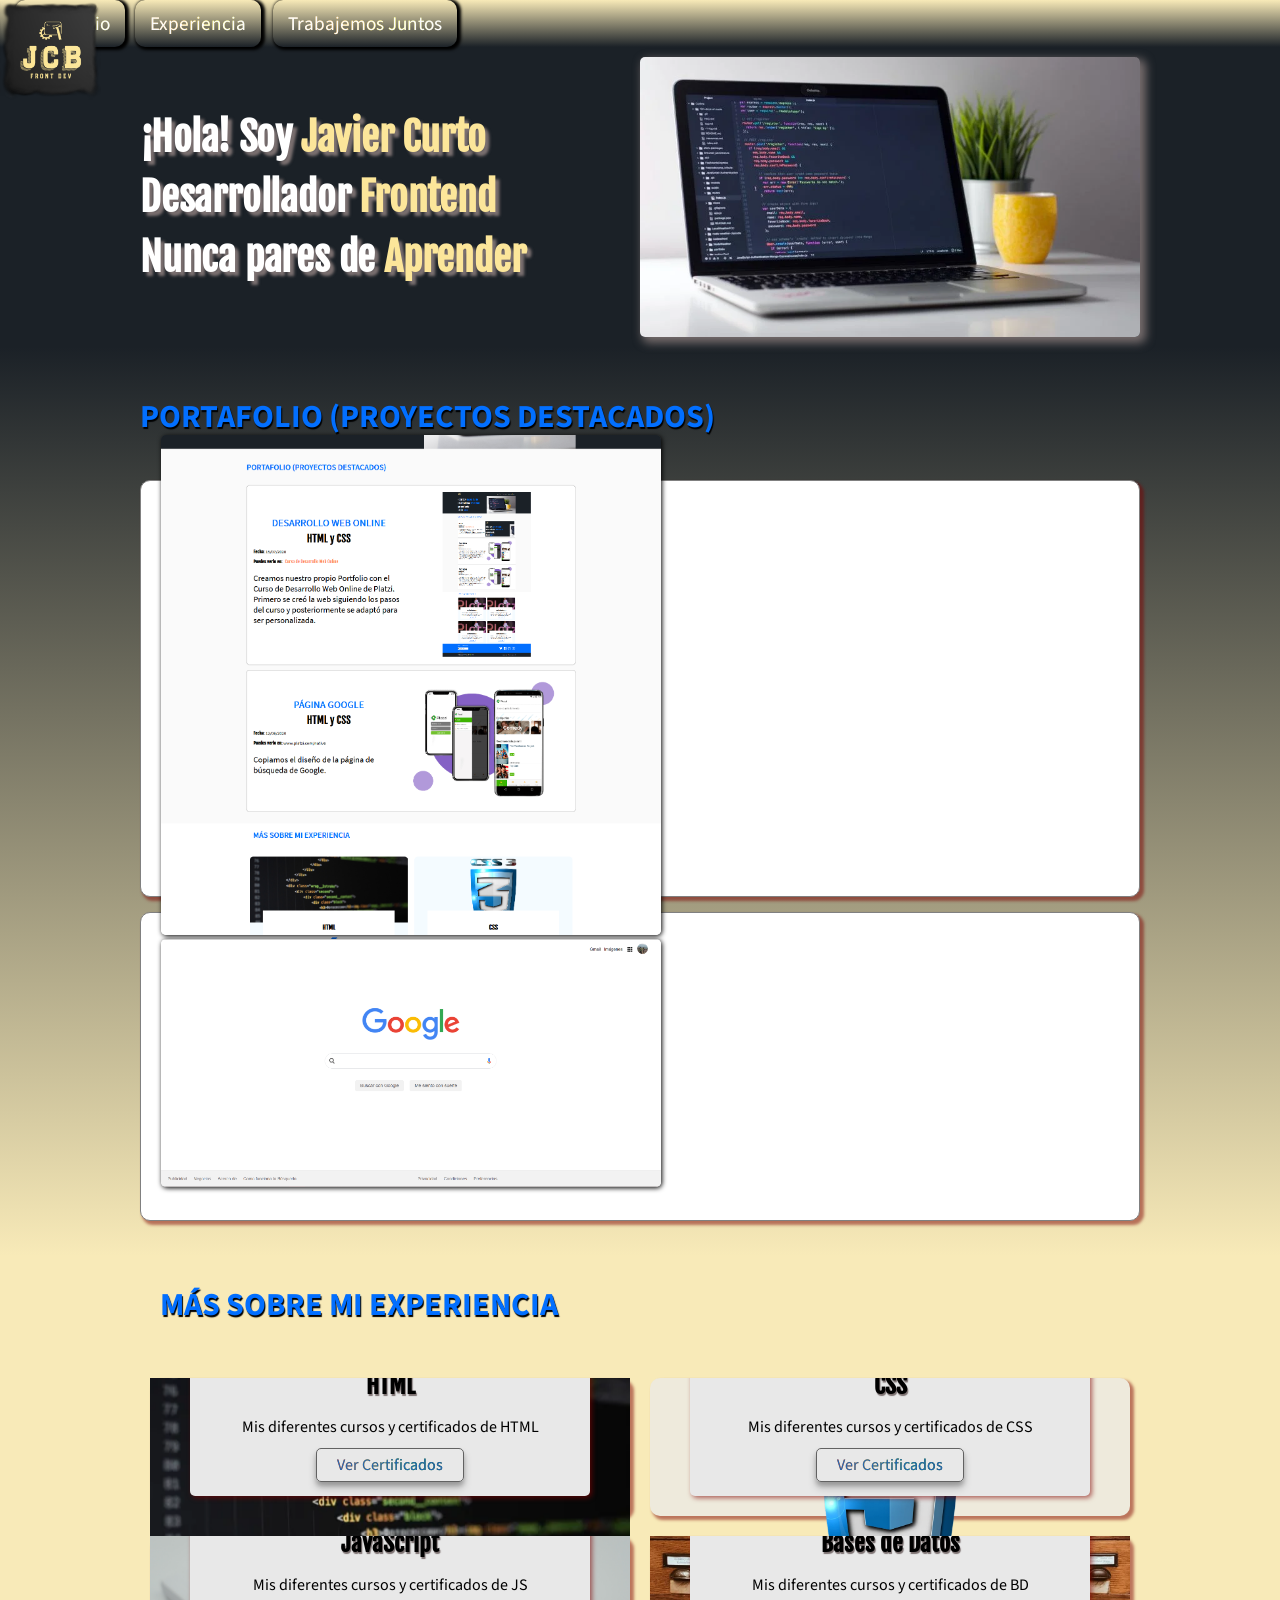
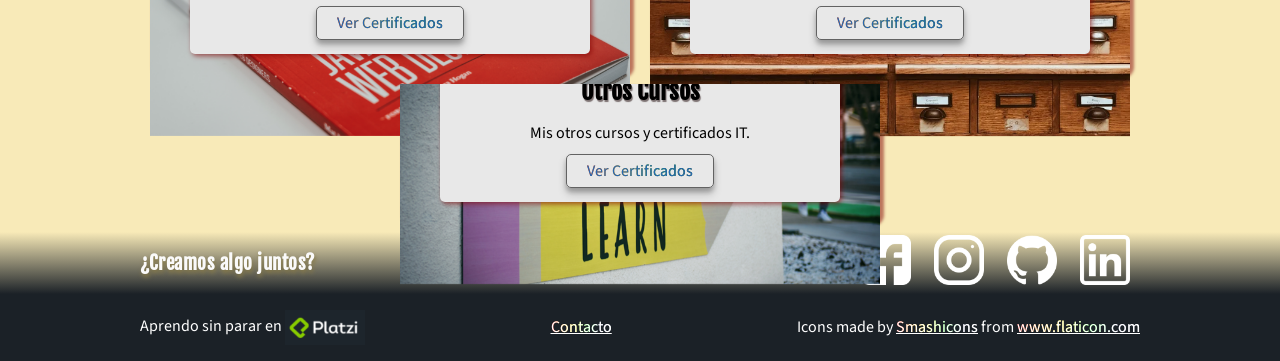
==== index.html @ 326185a0 "meta robots" ====
<!DOCTYPE html>
<html lang="es">
	<head>
		<meta charset="UTF-8" />
		<meta name="viewport" content="width=device-width, initial-scale=1.0" />
		<meta name="robots" content="index, follow" />
		<meta name="keywords" content="frontend, HTML, CSS" />
		<meta
			name="description"
			content="Javier Curto Brull FrontEnd Developer, aprendiendo a crear la web perfecta. Siempre formándome y continuamente mejorando."
		/>
		<link
			rel="shortcut icon"
			href="./images/JCB_Front_Dev.webp"
			type="image/x-icon"
		/>
		<link
			href="https://fonts.googleapis.com/css2?family=Fjalla+One&family=Source+Sans+Pro:wght@400;900&display=swap"
			rel="stylesheet"
		/>
		<link rel="stylesheet" href="./CSS/estilos.css" />
		<link
			rel="stylesheet"
			href="https://cdnjs.cloudflare.com/ajax/libs/animate.css/4.0.0/animate.min.css"
		/>
		<title>Página de Javier Curto</title>
	</head>
	<body>
		<header class="header">
			<figure class="logo">
				<img
					class="header-imgLogo"
					src="./images/JCB_Front_Dev.webp"
					alt="logo"
				/>
			</figure>
			<nav class="menu">
				<ol>
					<li>
						<a href="#portafolio" class="link">Portafolio</a>
					</li>
					<li>
						<a href="#experiencia" class="link">Experiencia</a>
					</li>
					<li>
						<a href="#contacto" class="link">Trabajemos Juntos</a>
					</li>
				</ol>
			</nav>
			<!-- <div class="container">				
			</div> -->
		</header>
		<section class="hero">
			<div class="container">
				<h1 class="animate__animated animate__bounceInLeft">
					¡Hola! Soy <strong>Javier Curto</strong> <br />Desarrollador
					<strong>Frontend</strong> <br />
					Nunca pares de <strong>Aprender</strong>
				</h1>
				<img
					class="hero-image animate__animated animate__zoomInLeft"
					src="./images/computer.webp"
					alt="Imagen de portada"
					width="500"
					height="280"
				/>
			</div>
		</section>
		<section id="portafolio" class="portfolio">
			<div class="container">
				<h2>Portafolio (Proyectos destacados)</h2>
				<article class="project">
					<div class="project-details">
						<h2 class="project-title">Desarrollo Web Online</h2>
						<h3 class="project-course">HTML y CSS</h3>
						<p class="project-date">
							<small><strong>Fecha:</strong> 15/07/2020</small>
						</p>
						<p class="project-url">
							<small
								><strong>Puedes verlo en:</strong>
								<a
									href="https://curtobrull.github.io/Curso-de-Desarrollo-Web-Online/"
									>Curso de Desarrollo Web Online</a
								>
							</small>
						</p>
						<p class="project-description">
							Creamos nuestro propio Portfolio con el Curso de Desarrollo Web
							Online de Platzi. <br />
							Primero se creó la web siguiendo los pasos del curso y
							posteriormente se adaptó para ser personalizada.
						</p>
					</div>
					<figure class="project-imageContainer">
						<img
							class="project-image"
							src="./images/portfolio_curto.webp"
							alt="portfolio Javier Curto"
							width="500"
							height="500"
						/>
					</figure>
				</article>
				<article class="project">
					<div class="project-details">
						<h2 class="project-title">Página Google</h2>
						<h3 class="project-course">HTML y CSS</h3>
						<p class="project-date">
							<small><strong>Fecha:</strong> 17/07/2020</small>
						</p>
						<p class="project-url">
							<small
								><strong>Puedes verlo en:</strong>
								<a href="https://curtobrull.github.io/pagina_google/"
									>Google clone</a
								></small
							>
						</p>
						<p class="project-description">
							Copiamos el diseño de la página de búsqueda de Google.
						</p>
					</div>
					<figure class="project-imageContainer">
						<img
							class="project-image"
							src="./images/google_clonepng.webp"
							alt="Clon de la página google"
							width="500"
						/>
					</figure>
				</article>
				<!-- <article class="project">
					<div class="project-details">
						<h3 class="project-title">Platzi Video</h3>
						<h6 class="project-course">React Native / React</h6>
						<p class="project-date">
							<small><strong>Fecha:</strong> 12/06/2020</small>
						</p>
						<p class="project-url">
							<small
								><strong>Puedes verlo en:</strong> www.platzi.com/native</small
							>
						</p>
						<p class="project-description">
							Platzi Video fue el resultado de 3 meses de trabajo para crear la
							mejor app para enseñar el funcionamiento de React y React Native.
							Desde crear un vista-detalle, hasta patrones avanzados de
							navegación, este proyecto ha sido el ejemplo de futuros creadores de
							aplicaciones multiplataforma.
						</p>
					</div>
					<figure class="project-imageContainer">
						<img
							class="project-image"
							src="./images/platzi-video-react-native.png"
							alt="Video react native"
							width="500"
						/>
					</figure>
				</article> -->
			</div>
		</section>
		<div class="container">
			<h2 id="experiencia" class="event-list-title">
				Más sobre mi experiencia
			</h2>
			<section id="eventos" class="event-list">
				<article class="event">
					<figure class="event-imageContainer">
						<img
							class="event-image"
							src="./images/html-img.webp"
							alt="Imagen HTML"
						/>
					</figure>
					<div class="event-detail">
						<h3 class="event-title">HTML</h3>
						<p class="event-description">
							Mis diferentes cursos y certificados de HTML
						</p>
						<a class="event-url" href="./cert_html.html">Ver Certificados</a>
					</div>
				</article>
				<article class="event">
					<figure class="event-imageContainer">
						<img
							class="event-image css"
							src="./images/css3-1841590_640.webp"
							alt="Imagen CSS"
						/>
					</figure>
					<div class="event-detail">
						<h3 class="event-title">CSS</h3>
						<p class="event-description">
							Mis diferentes cursos y certificados de CSS
						</p>
						<a class="event-url" href="./cert_css.html">Ver Certificados</a>
					</div>
				</article>
				<article class="event">
					<figure class="event-imageContainer">
						<img
							class="event-image"
							src="./images/js-unsplash.webp"
							alt="🇨🇭 Claudio Schwarz | @purzlbaum"
						/>
					</figure>
					<div class="event-detail">
						<h3 class="event-title">JavaScript</h3>
						<p class="event-description">
							Mis diferentes cursos y certificados de JS
						</p>
						<a class="event-url" href="./cert_js.html">Ver Certificados</a>
					</div>
				</article>
				<article class="event">
					<figure class="event-imageContainer">
						<img
							class="event-image"
							src="./images/DB-unsplash.webp"
							alt="Photo by Jan Antonin Kolar on Unsplash"
						/>
					</figure>
					<div class="event-detail">
						<h3 class="event-title">Bases de Datos</h3>
						<p class="event-description">
							Mis diferentes cursos y certificados de BD
						</p>
						<a class="event-url" href="./cert_DB.html">Ver Certificados</a>
					</div>
				</article>
				<article class="event event-alone">
					<figure class="event-imageContainer">
						<img
							class="event-image"
							src="./images/learn-unsplash.webp"
							alt="Photo by Tim Mossholder on Unsplash"
						/>
					</figure>
					<div class="event-detail">
						<h3 class="event-title">Otros Cursos</h3>
						<p class="event-description">
							Mis otros cursos y certificados IT.
						</p>
						<a class="event-url" href="./cert_others.html">Ver Certificados</a>
					</div>
				</article>
			</section>
		</div>
		<section id="contacto" class="contact">
			<div class="container">
				<h3>¿Creamos algo juntos?</h3>
				<!-- <form action="/suscription/" class="form-email">
					<label for="email">Déjame tu email</label>
					<input
						id="email"
						type="text"
						name=""
						placeholder="Déjame tu email"
						value=""
					/>
					<button type="submit">Enviar</button> 
				</form> -->
				<div class="social">
					<a
						href="https://twitter.com/J_Curto_Brull"
						class="social-link twitter"
						target="_blank"
					></a>
					<a
						href="https://facebook.com/nivencillo"
						class="social-link facebook"
						target="_blank"
					></a>
					<a
						href="https://instagram.com/j.curtobrull/"
						class="social-link instagram"
						target="_blank"
					></a>
					<a
						href="https://github.com/CurtoBrull"
						class="social-link github"
						target="_blank"
					></a>
					<a
						href="https://www.linkedin.com/in/javier-curto-brull"
						class="social-link linkedin"
						target="_blank"
					></a>
				</div>
			</div>
		</section>
		<footer class="footer">
			<div class="container">
				<div>
					<p>
						Aprendo sin parar en
						<img
							class="footer-imgPlatzi"
							src="./images/platzi.webp"
							alt="Platzi"
						/>
					</p>
				</div>
				<div>
					<p>
						<a href="mailto:curto.brull.javier@gmail.com">Contacto</a>
					</p>
				</div>
				<div>
					Icons made by
					<a
						href="https://www.flaticon.com/authors/smashicons"
						title="Smashicons"
						>Smashicons</a
					>
					from
					<a href="https://www.flaticon.com/" title="Flaticon"
						>www.flaticon.com</a
					>
				</div>
			</div>
		</footer>
	</body>
</html>
---- CSS/estilos.css ----
:root {
    --font-fjalla: 'Fjalla One', sans-serif;
    --font-sansPro: 'Source Sans Pro', sans-serif;
    --gris-oscuro: #1d252c;
    --gris-claro: #626262;
    --bcg-gris: #1b2127;
    --celeste: #026fff;
    --blanco-suave: #f4fbff;
    --gris-blanco: #fafafa;
    --dorado: #fce69a;
    --dorado-suave: #f8eab8;
}

body {
    font-family: var(--font-sansPro), sans-serif;
    margin: 0;
    background-color: var(--dorado-suave);
}

ol,
ul {
    margin: 0;
    padding: 0;
    list-style: none;
}
.logo {
    position: fixed;
}
figure {
    margin: 0;
    position: fixed;
}

h1,
h3,
h4,
h5,
h6 {
    font-family: var(--font-fjalla), sans-serif;
}

h1 {
    font-size: 40px;
    line-height: 1.5em;
    letter-spacing: -.2px;
    color: #FFF;
    margin: 0;
    text-shadow: 4px 4px 3px rgb(124, 113, 113);
}

h1 strong {
    color: var(--dorado);
}

h2 {
    color: var(--celeste);
    text-transform: uppercase;
    font-family: var(--font-sansPro);
    font-weight: bold;
    font-size: 2em;
    margin-bottom: 40px;
    text-shadow: 1px 2px 1px #000;
}

.header {
    background: #1B2127;
    background: -webkit-linear-gradient(to top, #1B2127 0%, #F8EAB8 100%);
    background: -moz-linear-gradient(to top, #1B2127 0%, #F8EAB8 100%);
    background: linear-gradient(to top, #1B2127 0%, #F8EAB8 100%);  
    display: grid;
    grid-template-columns: 5% auto;
    justify-content: space-between;
}

.menu {
    height: inherit;
    display: grid;
}

.header ol {
    display: grid;
    grid-template-columns: 120px 120px 250px;
    height: inherit;
}

.header li {
    margin: auto;
}

.header a {
    color: var(--gris-blanco);
    font-size: 1.2em;
    text-decoration: none;
    margin: auto .8em;
    display: flex;
    align-items: center;
    /* text-shadow: 1px 1px 0px #FFFFFF; */
    border-radius: 10px;
    /* border: 1px solid var(--gris-claro); */
    padding: .5em 15px;
    background: linear-gradient(90deg, white, orange, yellow, rgb(168, 168, 211));
    background-clip: text;
    -webkit-background-clip: text;
    box-shadow: 2px 1px 3px 2px black;
}
.header a:hover {
    color: transparent;
    border: none;
    box-shadow: none;
    transition: 500ms ease;
}

.header-imgLogo {
    height: 100px;
}

.hero {
    height: 300px;
    /* background-image: url("../images/hero.jpg"); */
    background-color: var(--bcg-gris);
    /* background-size: 500px 300px;
    background-repeat: no-repeat;
    background-position-x: right; */
    display: flex;
    align-items: center;
    justify-content: space-between;
}

.hero-image {
    object-fit: cover;
    border-radius: 5px;
    /* margin-bottom: 10px; */
    box-shadow: 4px 4px 10px 2px #776D6D;
}

.portfolio {
    background-color: var(--dorado-suave);
    background: #1B2127;
    background: -webkit-linear-gradient(to bottom, #1B2127 0%, #F8EAB8 100%);
    background: -moz-linear-gradient(to bottom, #1B2127 0%, #F8EAB8 100%);
    background: linear-gradient(to bottom, #1B2127 0%, #F8EAB8 100%);
    padding: 20px;
}

.project {
    border: 1px solid gray;
    border-radius: 10px;
    box-shadow: 3px 3px 3px 1px rgba(128, 0, 0, 0.5);
    margin-bottom: 15px;
    padding: 20px;
    background-color: #FFF;
    display: flex;
    align-items: center;
    justify-content: space-between;
}

.project strong {
    font-family: var(--font-fjalla), sans-serif
}

.project-title {
    font-size: 1.8em;
    margin-top: 0;
    margin-bottom: 10px;
    text-align: center;  
}

.project-url a {
    text-decoration: none;
    font-family: var(--font-fjalla);
    color: coral;
    padding-left: 5px;
    background: linear-gradient(90deg, red, orange, rgb(151, 151, 17), green, blue, purple);
    background-clip: text;
    -webkit-background-clip: text;
}
.project-url a:hover {
    color: transparent;
    transition: 500ms ease;
}
.project-course,
.project-date,
.project-url {
    margin: 10px 0;
    
}

.project-course {
    font-size: 1.5em;
    text-align: center;
}

.project-description {
    font-size: 25px;
}

.project-details {
    width: 500px;
}

.project-imageContainer {
    width: 500px;
}

.project-image {
    border-radius: 5px;
    box-shadow: 1px 1px 5px black;
    object-fit: cover;
}

.event-title {
    font-size: 1.5em;
    text-shadow: 1px 2px 1px rgb(124, 113, 113);
    margin: .5em;
}

.event-list {
    display: flex;
    flex-wrap: wrap;
}

/* Elementos solos al final */
.event.event-alone {
    margin: 0 auto;
}

.event-list-title {
    margin-left: 20px;
}

.event {
    margin: 10px;
    width: 480px;
    flex-shrink: 0;
    border-radius: 10px;
    overflow: hidden;
    background-color: #eeeadc;
    box-shadow: 3px 3px 3px 1px rgba(128, 0, 0, 0.5);
}

.event img {
    width: 480px;
    height: 200px;
    /* Evita que la imagen se distorsione */
    object-fit: cover;
}

.event-image.css {
    object-fit: contain;
}

.event-detail {
    margin: 20px 40px;
    margin-top: -40px;
    padding: 20px;
    background-color: rgb(232, 232, 232);
    box-shadow: 2px 2px 5px 0px rgba(128, 0, 0, 0.6);
    position: relative;
    text-align: center;
    border-radius: 5px;
}

.event-description {
    text-align: center;
}

.event-url {
    background: linear-gradient(90deg, red, orange, green, black);
    background-clip: text;
    -webkit-background-clip: text;
    border: 1px solid var(--gris-claro);
    padding: 5px 20px;
    text-decoration: none;
    color: #2668b4;
    border-radius: 5px;
    box-shadow: 0 4px 4px 0 rgba(0,0,0,0.2), 0 6px 9px 0 rgba(0,0,0,0.19);
}
.event-url:hover {
    color: transparent;
    transition: 500ms ease;
}
.footer {
    background-color: var(--bcg-gris);
    color: #FFF;
    display: flex;
    align-items: center;
    justify-content: space-between;
    text-align: center;
}

.footer a {
    color: #FFF;
    background: linear-gradient(90deg, red, orange, yellow, rgb(13, 223, 13), rgb(170, 170, 204), rgb(248, 248, 248));
    background-clip: text;
    -webkit-background-clip: text;
}
.footer a:hover {
    color: transparent;
    transition: 500ms ease;
}

.footer-imgPlatzi {
    width: 5em;
    vertical-align: middle;
}

.contact {
    background: #F8EAB8;
    background: -webkit-linear-gradient(to bottom, #F8EAB8 0%, #1B2127 100%);
    background: -moz-linear-gradient(to bottom, #F8EAB8 0%, #1B2127 100%);
    background: linear-gradient(to bottom, #F8EAB8 0%, #1B2127 100%);
    color: var(--gris-blanco);
    margin-top: 10px;
    height: auto;
    display: flex;
    align-items: center;
    justify-content: space-between;
}

.social-link {
    display: inline-block;
    width: 50px;
    height: 50px;
    margin: 0 10px;
    background-size: 50px 50px;
}

.social-link.twitter {
    background-image: url('../images/twitter.webp');
}

.social-link.facebook {
    background-image: url('../images/facebook.webp');
}

.social-link.github {
    background-image: url('../images/github.webp');
}

.social-link.instagram {
    background-image: url('../images/instagram.webp');
}

.social-link.linkedin {
    background-image: url('../images/linkedin.webp');
}

/* .form-email input{
    border-color: var(--gris-oscuro);
    border-style: solid;
    border-radius: 5px;
    padding: 10px 20px 12px 25px;
    background-image: url('../images/envelope.svg');
    background-size: 15px 15px;
    background-repeat: no-repeat;
    background-position-y: center;
    background-position-x: 5px;
}

.form-email button {
    display: block;
    background: transparent;
    color: var(--celeste);
    padding: 10px 0;
    border-radius: 5px;
    margin-top: 5px;
    width: 100px;
    margin-bottom: 10px; 
    font-weight: bold;   
    letter-spacing: .7px;
    border: 1px solid rgba(0, 0, 0, 0.685);
    box-shadow: 0 8px 16px 0 rgba(0,0,0,0.2), 0 6px 20px 0 rgba(0,0,0,0.19);
} */

.contact h3 {
    font-family: var(--font-fjalla);
    text-shadow: 1px 3px 4px #867947;
    letter-spacing: .5px;
    text-align: center;
}

.container {
    max-width: 1000px;
    width: 100%;
    margin: 0 auto;
    display: inherit;
    justify-content: inherit;
    align-items: inherit;
    height: inherit;
    flex-wrap: inherit;
}

/* Páginas de certificados */

.header.cert-header {
    display: grid;
    grid-template-columns: repeat(2, 50%);
    grid-template-areas: "logo menu";
}
.header.cert-header a {
    width: 100%;
}
.cert-header {
    background-color: var(--bcg-gris);
    height: auto;
    justify-content: center;
}
.cert-menu {
    display: grid;
    grid-area: menu;
    justify-items: center;
}
.cert-header-imgLogo {
    grid-area: logo;
    height: 10em;
}

.cert-container {
    /* padding-top: 50px;
    padding-bottom: 25px; */
    padding-bottom: 1em;
    background-color: var(--bcg-gris);
    display: grid;
    grid-template-columns: repeat(2, 50%);
    gap: 10px;
    justify-items: center;
    align-items: center;
}
img.cert-image.cert-alone:last-child {
    width: 40%;
    grid-column: span 2;
}

.cert-image {
    width: 80%;
}


.cert-contact {
    background: #F8EAB8;
    background: -webkit-linear-gradient(to top, #F8EAB8 0%, #1B2127 100%);
    background: -moz-linear-gradient(to top, #F8EAB8 0%, #1B2127 100%);
    background: linear-gradient(to top, #F8EAB8 0%, #1B2127 100%);
    color: var(--gris-blanco);
    padding: .5em;
    display: grid;
    align-items: center;
    justify-content: center;
    text-align: center;
}
form.form-email h3{
    padding: 0;
    margin: .5em;
}

@media screen and (max-width: 1024px) {

    h1 {
        font-size: 2em;
        padding-left: .5em;
    }

    h2 {
        text-align: center;
        margin-left: 0;
    }

    .hero-image{
        margin: 10px 10px;
        box-shadow: none;
        object-fit: cover;
    }

    .event-list-title {
        text-align: center;
        margin-left: 0;
    }
    
    .logo {
        text-align: center;
    }

    .project {
        width: 85%;
        margin: 10px auto;
    }

    .project-description {
        font-size: 20px;
    }
    .project-imageContainer {
        width: 50%;        
    }
    .project-image {
        display: flex;
        margin: 0 auto;
        box-shadow: none;
        width: 30vw;
    }
    .project-details {
        width: 50%;
    }
    .event-list {
        display: block;
    }
    .event {
        margin: 10px auto;
    }
    .contact {
        display: block;
        height: auto;
        padding: 1em 0;
    }
    /* .form-email {
        width: 49%;
    }
    .form-email h3 {
        text-align: center;
    }
    .form-email button {
        margin: 5px auto;
    }
    .form-email #email {
        display: block;
        margin: 0 auto;
    } */
    .social {
        text-align: center;
        margin: 0 auto;
    }
}
@media screen and (max-width: 767px) {
    h1 {
        padding: .5em;
    }   
    img.cert-image:last-child {
        width: 95%;
    }
    .header a {
        font-size: 1em;
    }
    .header ol {
        grid-template-columns: 100px 100px 205px;
    }
    .cert-header {
        height: auto;
    }

    .cert-container {
        display: block;
        padding: 0;
        text-align: center;
    }
    .cert-image{
        width: 95%;
    }
    
}
@media screen and (max-width: 480px) {

    h1 {
        text-align: center;
        /* background-image: url(../images/computer.jpg); */
        background-position: center;
        background-size: cover;
        text-shadow: 1px 2px 1px #000;
        z-index: 2;
    }
    .header.cert-header {
        display: grid;
        grid-template-columns: 100%;
        grid-template-areas: "logo"
                            "menu";
        justify-content: center;
    }
    .header {
        display: block;
        height: auto;
        text-align: center;
    }
    /* .cert-header {
        display: block;
        height: auto;
        text-align: center;
    } */
    .header a,
    .header ol {
        display: block;
        padding: 1em;
        border: none;
        box-shadow: none;
    }
    .menu {
        margin: 0;
        height: auto;
        text-align: center;
    }

    .hero {
        /* flex-wrap: wrap; */
        position: relative;        
    }
    .hero-image {
        /* display: none; */
        width: 100%;
        margin: 0;
        position: absolute;
        z-index: 1;
        top: 0;
        bottom: 0;
        left: 0;
        right: 0;
    }
    .project {
        display: block;
    }
    .project-details,
    .project-imageContainer {
        width: 100%;
    }
    .project-image {
        width: 90%;
    }
    .event {        
        width: 96%;
    }

    .event-image.css {
        width: 100%;
    }
    img.cert-image.cert-alone:last-child {
        width: 95%;
    }
    /* .contact {
        display: block;
        height: auto;
        padding: 1em 0;
    } */
    .cert-contact {
        display: block;
        height: auto;
    }
    .cert-contact h3 {
        margin: 0 auto;
        padding: 1em;
    }
    /* .form-email {
        width: 100%;
        margin-bottom: 10px;
    } */
    .social {
        width: auto;
        text-align: center;
    }
    .social.cert-social {
        padding: 0;
    }
    .footer {
        font-size: 0.8em;
    }
}
@media screen and (max-width: 320px) {
    /* .header {
        display: block;
        height: auto;
    } */
    .header a {
        display: block;
    }
    .header ol {
        display: initial;
    }
    .cert-header {
        display: block;
        height: auto;
    }
    .header-imgLogo {
        margin: 0 auto;
    }
    .menu ol li {
        padding: 1em;
    }
    .logo {
        text-align: center;
    }
    .cert-contact {
        display: grid;
        grid-template-columns: repeat(3, 30%);
    }
    .footer {
        font-size: 0.6em;
    }
}
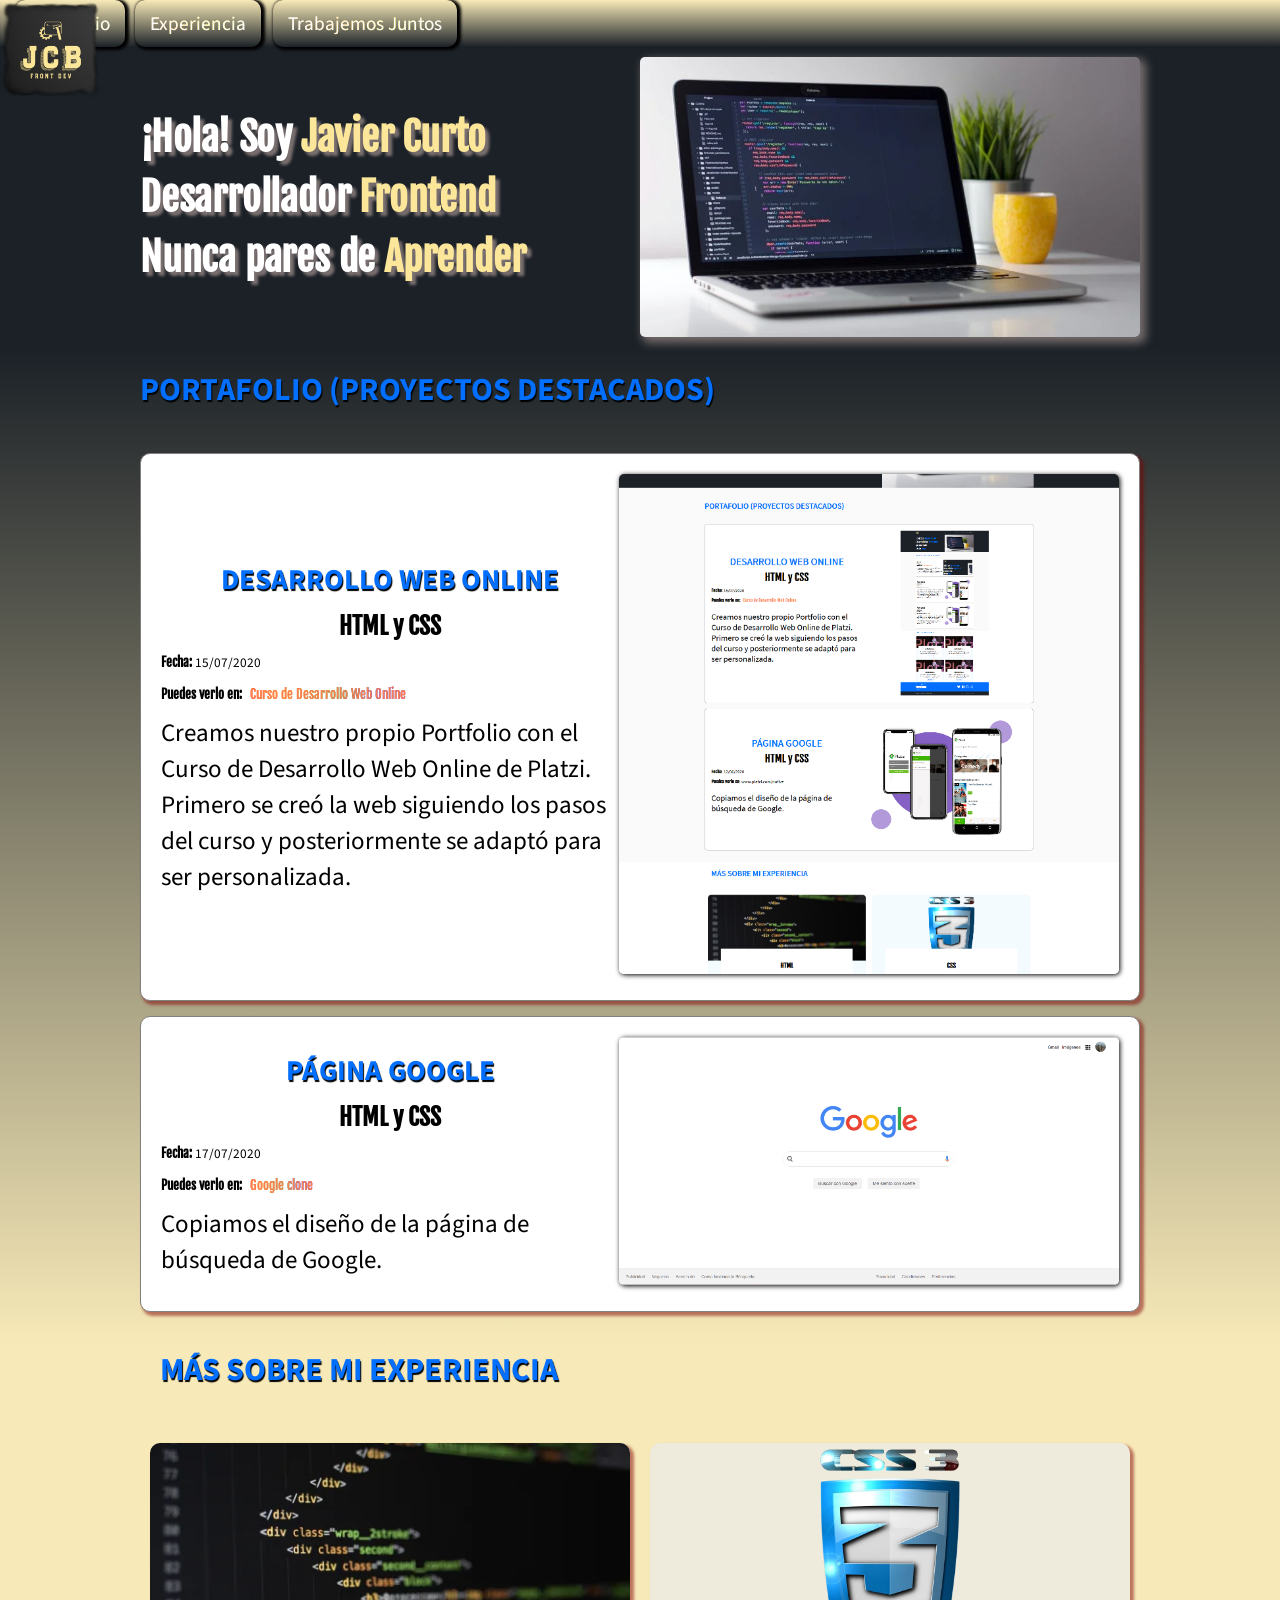
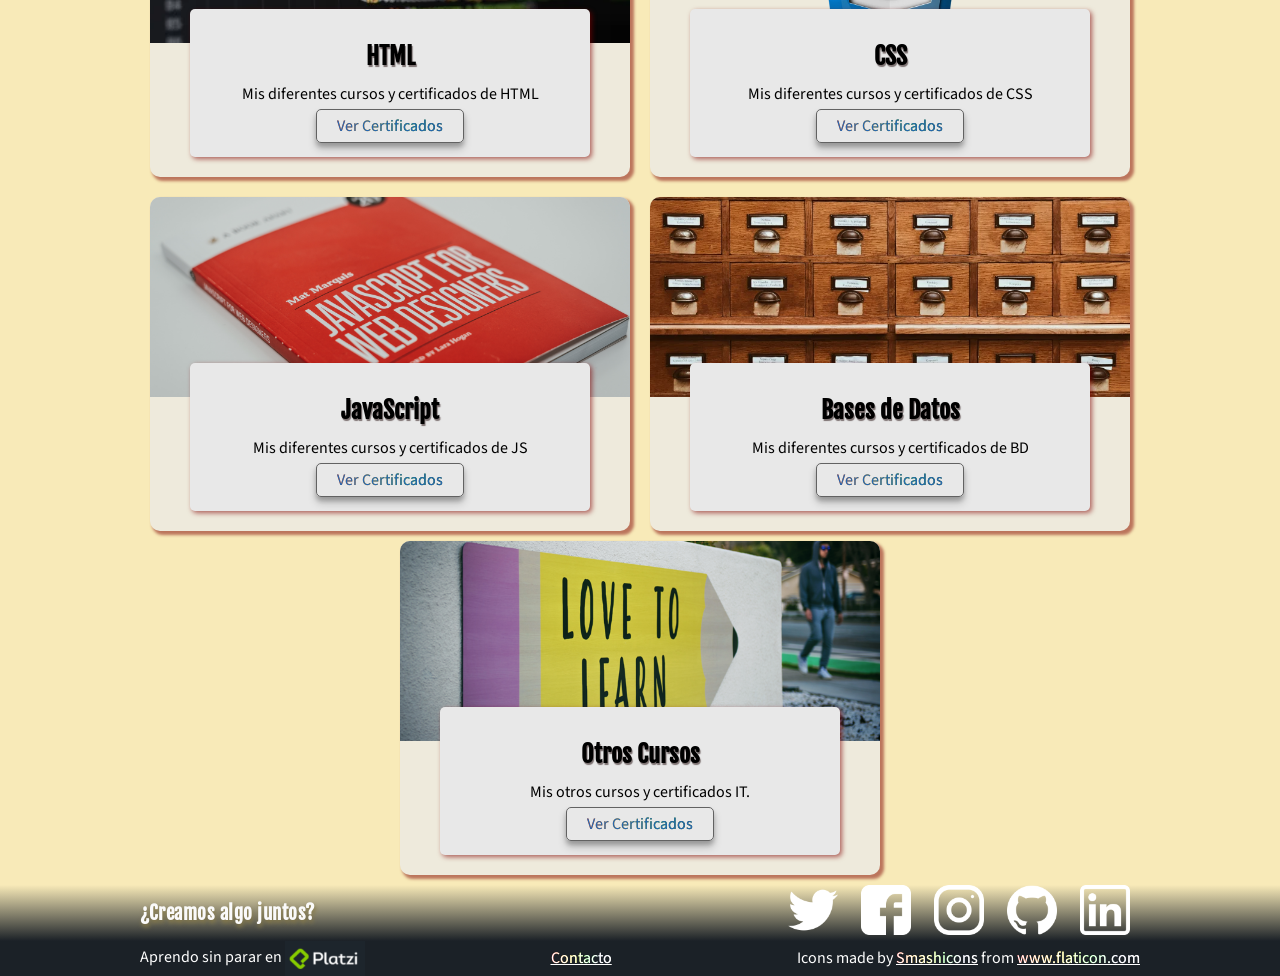
==== commit a9749b2b: "Añadido Certificado HTML y CSS" ====
--- a/index.html
+++ b/index.html
@@ -47,7 +47,7 @@
 					</li>
 				</ol>
 			</nav>
-			<!-- <div class="container">				
+			<!-- <div class="container">
 			</div> -->
 		</header>
 		<section class="hero">
@@ -130,35 +130,6 @@
 						/>
 					</figure>
 				</article>
-				<!-- <article class="project">
-					<div class="project-details">
-						<h3 class="project-title">Platzi Video</h3>
-						<h6 class="project-course">React Native / React</h6>
-						<p class="project-date">
-							<small><strong>Fecha:</strong> 12/06/2020</small>
-						</p>
-						<p class="project-url">
-							<small
-								><strong>Puedes verlo en:</strong> www.platzi.com/native</small
-							>
-						</p>
-						<p class="project-description">
-							Platzi Video fue el resultado de 3 meses de trabajo para crear la
-							mejor app para enseñar el funcionamiento de React y React Native.
-							Desde crear un vista-detalle, hasta patrones avanzados de
-							navegación, este proyecto ha sido el ejemplo de futuros creadores de
-							aplicaciones multiplataforma.
-						</p>
-					</div>
-					<figure class="project-imageContainer">
-						<img
-							class="project-image"
-							src="./images/platzi-video-react-native.png"
-							alt="Video react native"
-							width="500"
-						/>
-					</figure>
-				</article> -->
 			</div>
 		</section>
 		<div class="container">
@@ -291,6 +262,7 @@
 				</div>
 			</div>
 		</section>
+		<!--FOOTER-->
 		<footer class="footer">
 			<div class="container">
 				<div>
--- a/CSS/estilos.css
+++ b/CSS/estilos.css
@@ -11,6 +11,12 @@
     --dorado-suave: #f8eab8;
 }
 
+* {
+    box-sizing: border-box;
+    margin: 0;
+    padding: 0;
+}
+
 body {
     font-family: var(--font-sansPro), sans-serif;
     margin: 0;
@@ -25,10 +31,10 @@
 }
 .logo {
     position: fixed;
+    z-index: 100;
 }
 figure {
     margin: 0;
-    position: fixed;
 }
 
 h1,
@@ -262,6 +268,7 @@
 
 .event-description {
     text-align: center;
+    padding-bottom: 10px;
 }
 
 .event-url {
@@ -564,7 +571,7 @@
         background-position: center;
         background-size: cover;
         text-shadow: 1px 2px 1px #000;
-        z-index: 2;
+        z-index: 3;
     }
     .header.cert-header {
         display: grid;
@@ -605,7 +612,7 @@
         width: 100%;
         margin: 0;
         position: absolute;
-        z-index: 1;
+        z-index: 2;
         top: 0;
         bottom: 0;
         left: 0;
@@ -676,12 +683,15 @@
     }
     .header-imgLogo {
         margin: 0 auto;
+        height: 80px;
     }
     .menu ol li {
         padding: 1em;
     }
     .logo {
         text-align: center;
+        z-index: 100;
+
     }
     .cert-contact {
         display: grid;
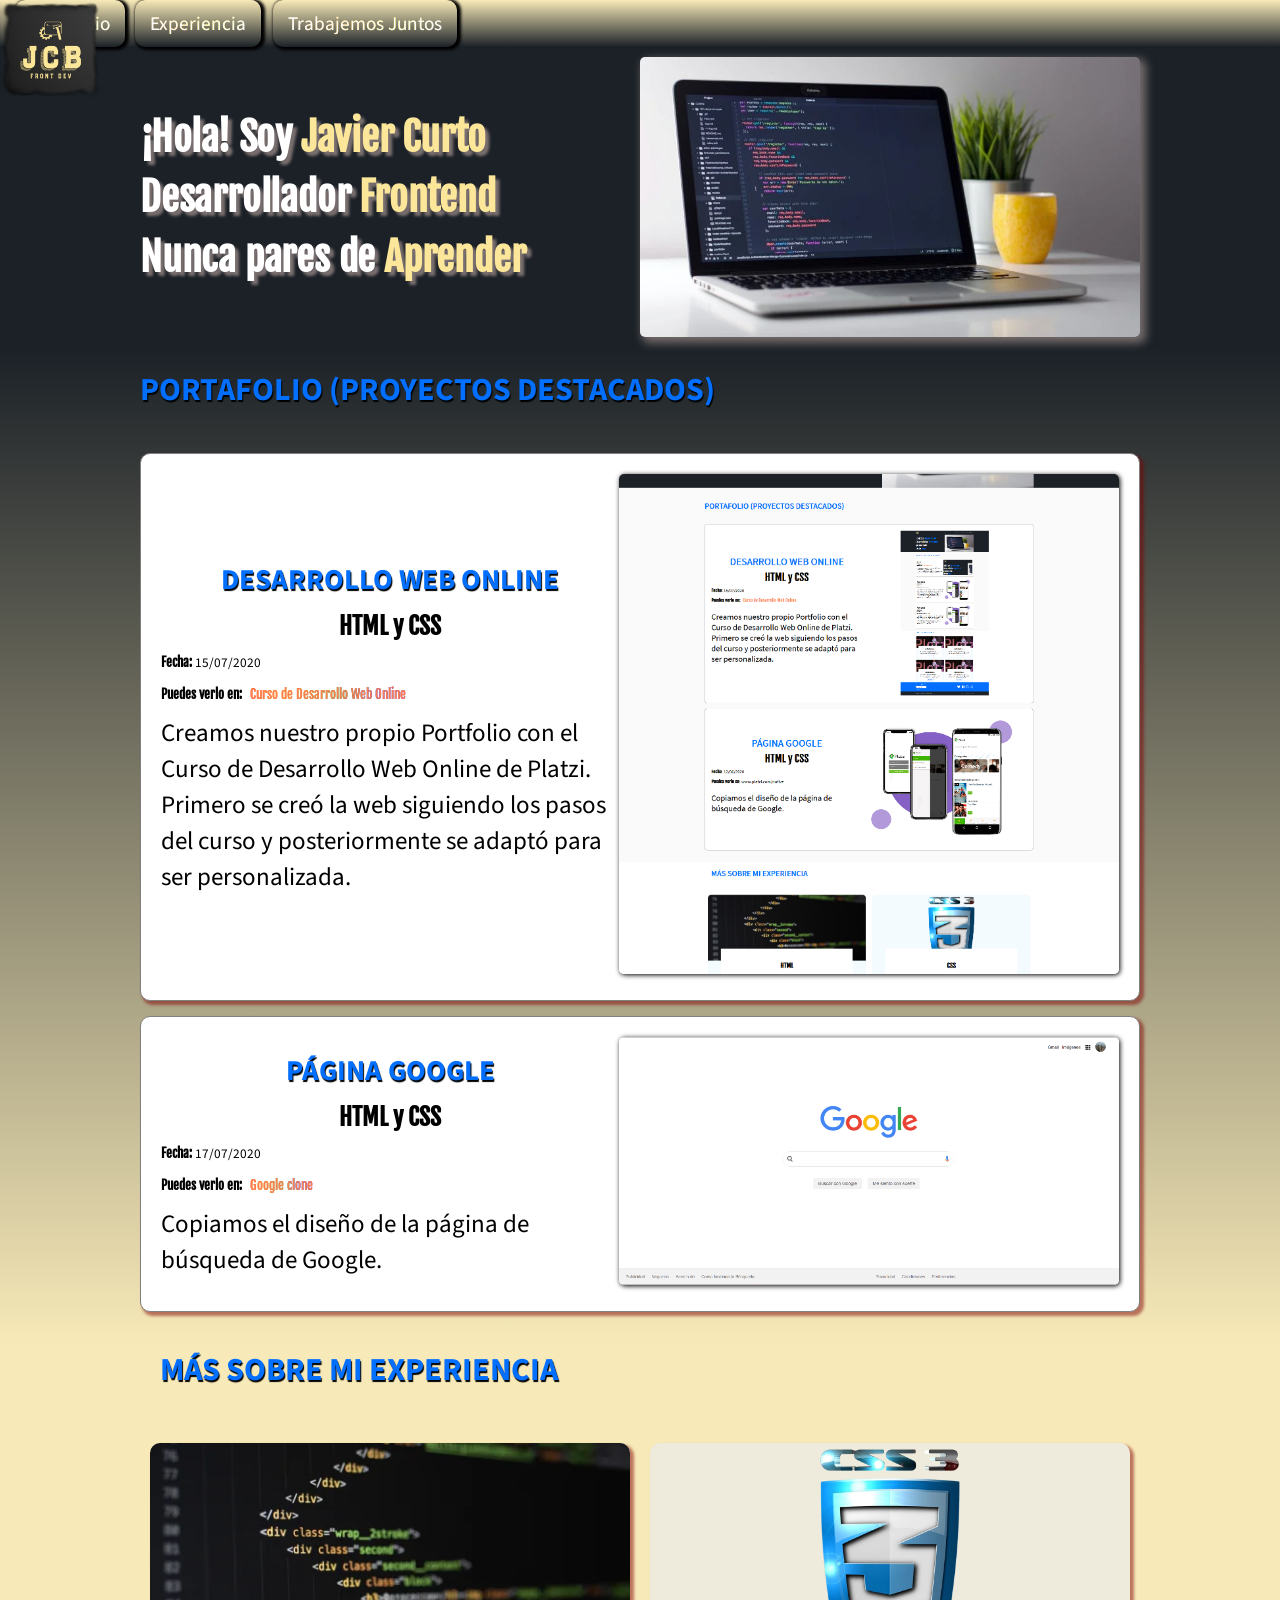
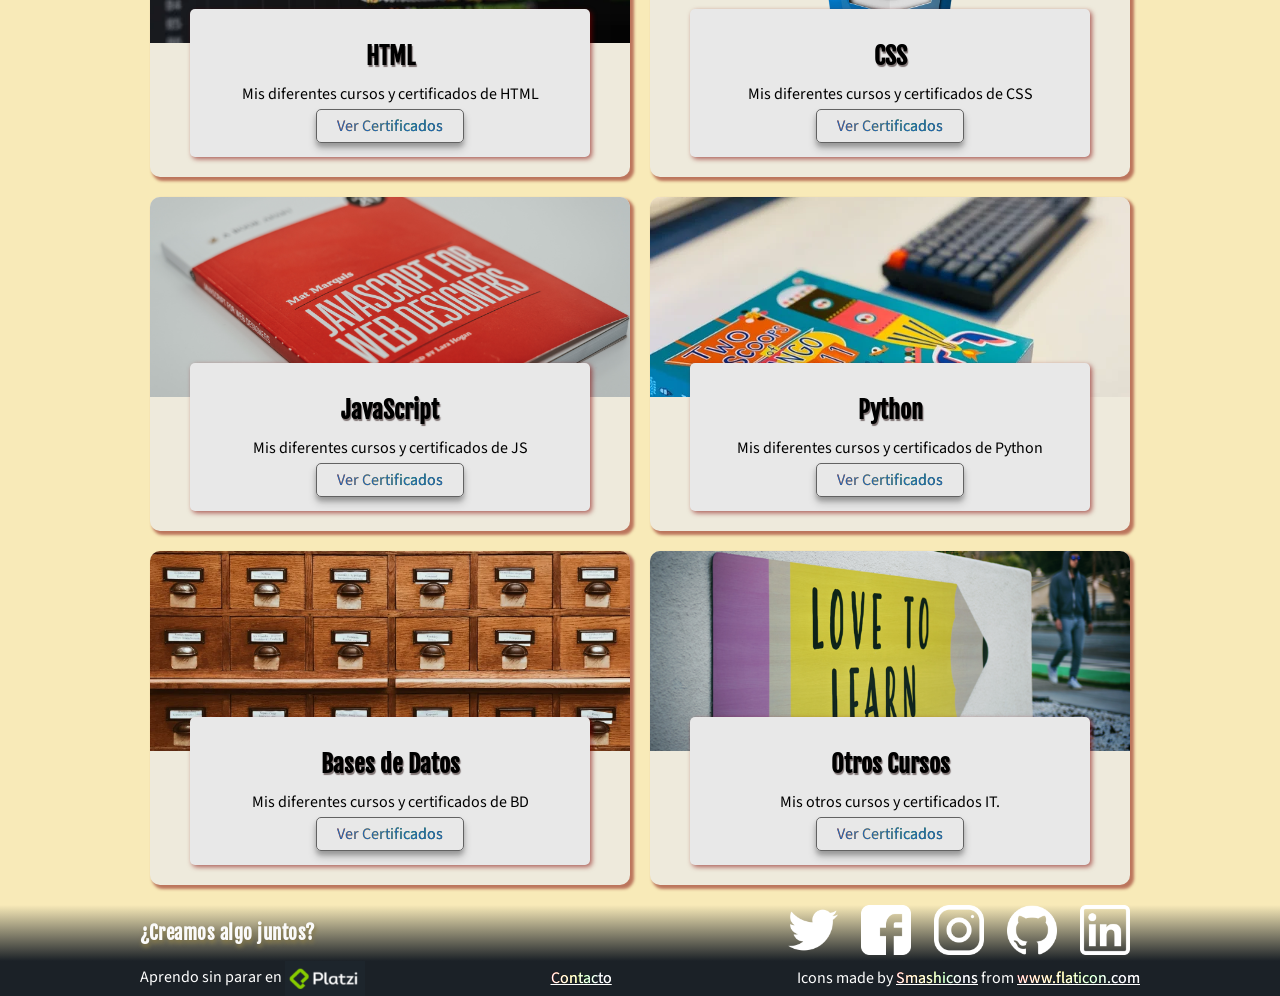
==== commit a577bfc2: "Página certificados Python" ====
--- a/index.html
+++ b/index.html
@@ -189,6 +189,22 @@
 					<figure class="event-imageContainer">
 						<img
 							class="event-image"
+							src="./images/python.webp"
+							alt="Photo by Faisal M on Unsplash"
+						/>
+					</figure>
+					<div class="event-detail">
+						<h3 class="event-title">Python</h3>
+						<p class="event-description">
+							Mis diferentes cursos y certificados de Python
+						</p>
+						<a class="event-url" href="./cert_python.html">Ver Certificados</a>
+					</div>
+				</article>
+				<article class="event">
+					<figure class="event-imageContainer">
+						<img
+							class="event-image"
 							src="./images/DB-unsplash.webp"
 							alt="Photo by Jan Antonin Kolar on Unsplash"
 						/>
@@ -201,7 +217,7 @@
 						<a class="event-url" href="./cert_DB.html">Ver Certificados</a>
 					</div>
 				</article>
-				<article class="event event-alone">
+				<article class="event">
 					<figure class="event-imageContainer">
 						<img
 							class="event-image"
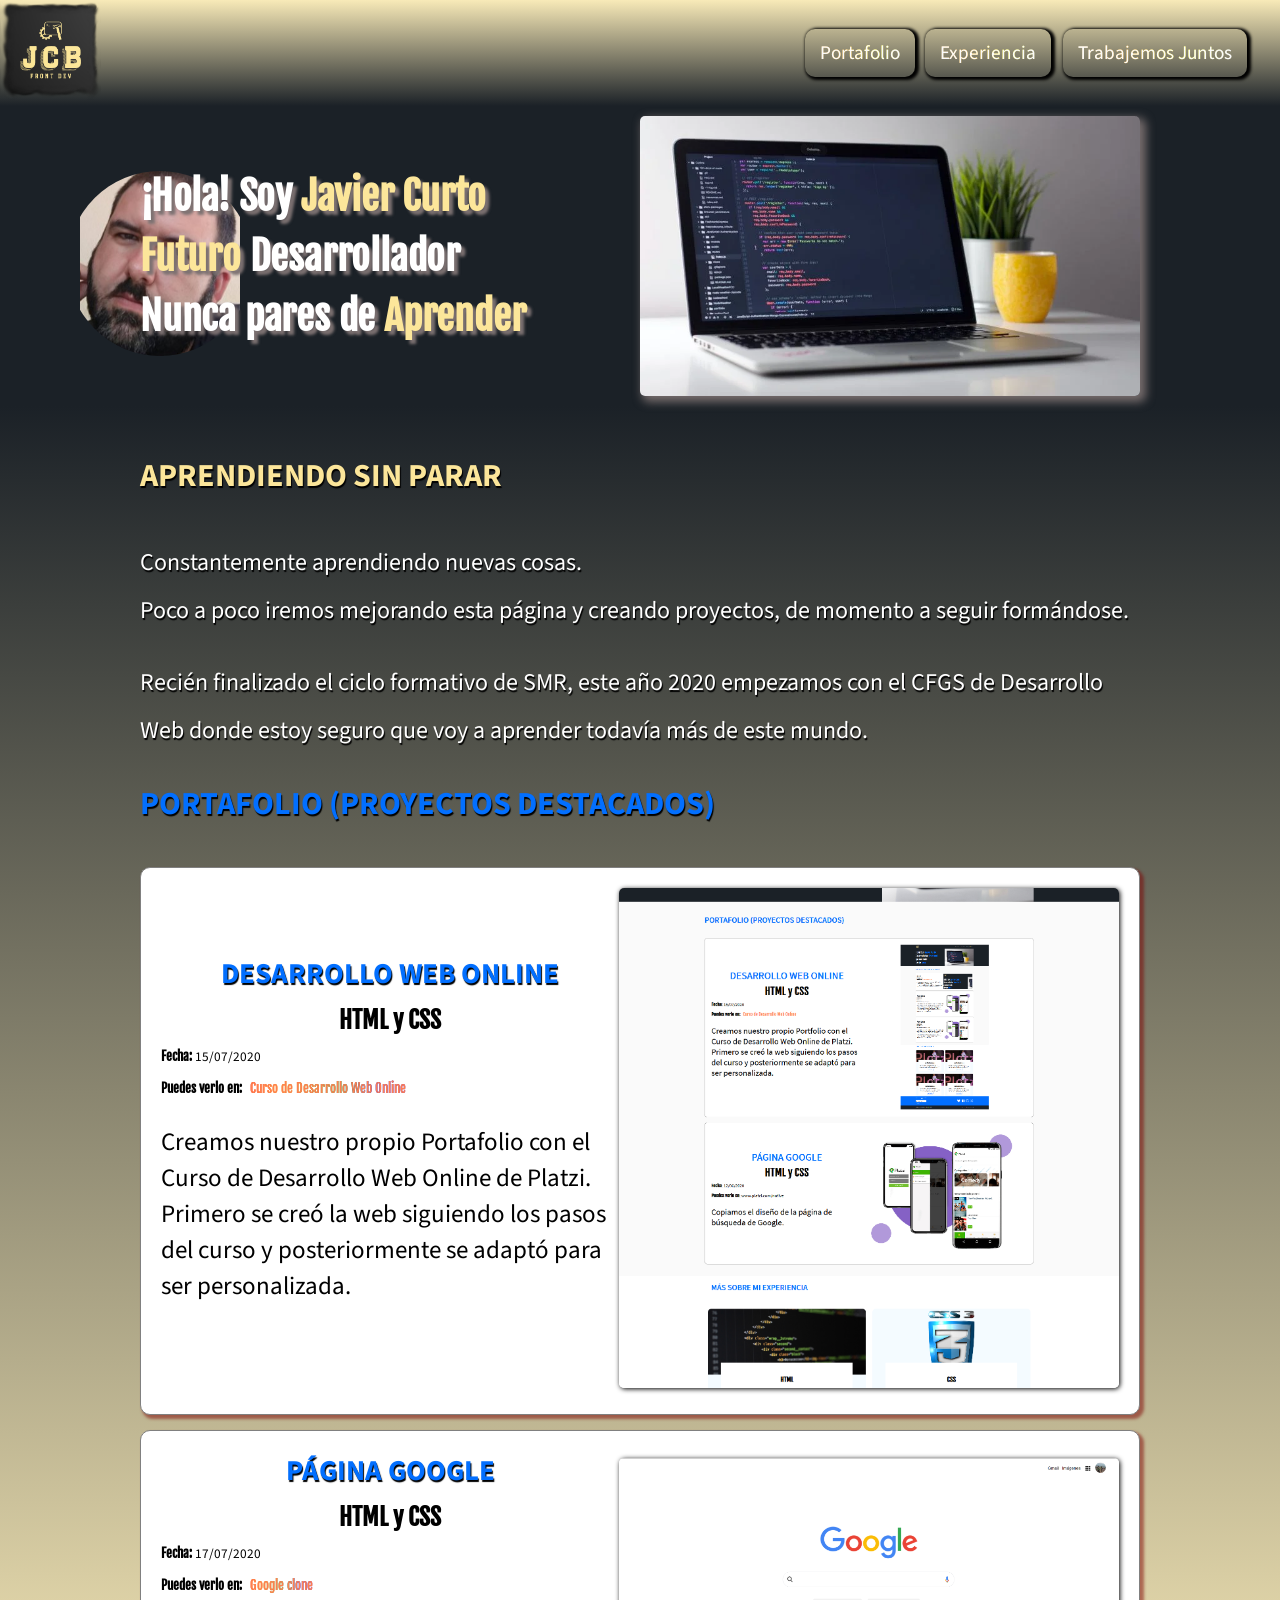
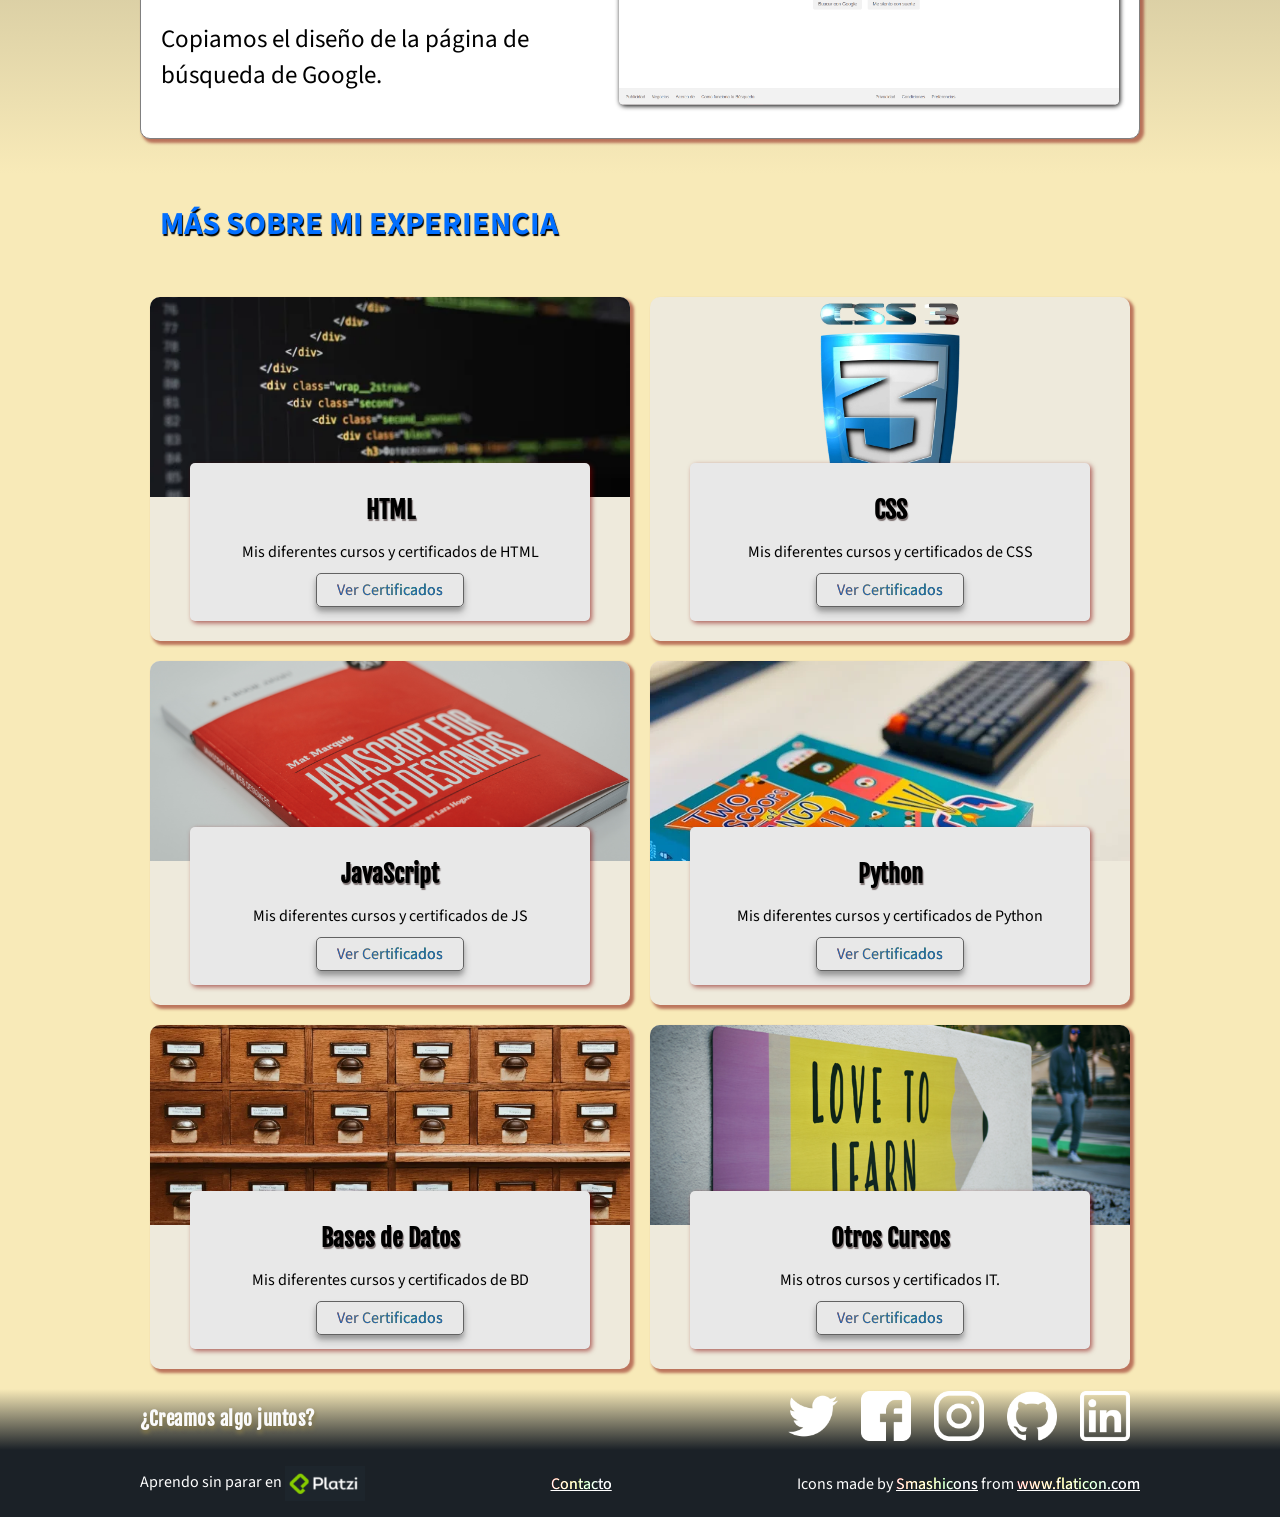
==== commit 67f78235: "Photo y detalles aprendiendo" ====
--- a/index.html
+++ b/index.html
@@ -52,9 +52,10 @@
 		</header>
 		<section class="hero">
 			<div class="container">
+				<img class="photo animate__animated animate__fadeInBottomRight" src="./images/curto2.png" alt="Javier Curto">
 				<h1 class="animate__animated animate__bounceInLeft">
-					¡Hola! Soy <strong>Javier Curto</strong> <br />Desarrollador
-					<strong>Frontend</strong> <br />
+					¡Hola! Soy <strong>Javier Curto</strong> <br /><strong>Futuro</strong> Desarrollador
+					<br />
 					Nunca pares de <strong>Aprender</strong>
 				</h1>
 				<img
@@ -68,7 +69,13 @@
 		</section>
 		<section id="portafolio" class="portfolio">
 			<div class="container">
+				<h2 class="animate__animated animate__backInUp"><strong >Aprendiendo sin parar</strong></h2>
+
+				<p class="paragraph">Constantemente aprendiendo nuevas cosas. </br> Poco a poco iremos mejorando esta página y creando proyectos, de momento a seguir formándose.</p>
+				<p class="paragraph">Recién finalizado el ciclo formativo de SMR, este año 2020 empezamos con el CFGS de Desarrollo Web donde estoy seguro que voy a aprender todavía más de este mundo.</p>
+
 				<h2>Portafolio (Proyectos destacados)</h2>
+
 				<article class="project">
 					<div class="project-details">
 						<h2 class="project-title">Desarrollo Web Online</h2>
@@ -86,7 +93,7 @@
 							</small>
 						</p>
 						<p class="project-description">
-							Creamos nuestro propio Portfolio con el Curso de Desarrollo Web
+							Creamos nuestro propio Portafolio con el Curso de Desarrollo Web
 							Online de Platzi. <br />
 							Primero se creó la web siguiendo los pasos del curso y
 							posteriormente se adaptó para ser personalizada.
--- a/CSS/estilos.css
+++ b/CSS/estilos.css
@@ -11,11 +11,7 @@
     --dorado-suave: #f8eab8;
 }
 
-* {
-    box-sizing: border-box;
-    margin: 0;
-    padding: 0;
-}
+
 
 body {
     font-family: var(--font-sansPro), sans-serif;
@@ -29,12 +25,17 @@
     padding: 0;
     list-style: none;
 }
-.logo {
-    position: fixed;
-    z-index: 100;
-}
+
 figure {
     margin: 0;
+}
+
+.photo {
+    position: absolute;
+    width: 10em;
+    left: 5em;
+    top: 10em;
+    clip-path: circle(50% at 50% 50%);
 }
 
 h1,
@@ -54,7 +55,8 @@
     text-shadow: 4px 4px 3px rgb(124, 113, 113);
 }
 
-h1 strong {
+h1 strong,
+h2 strong {
     color: var(--dorado);
 }
 
@@ -66,6 +68,14 @@
     font-size: 2em;
     margin-bottom: 40px;
     text-shadow: 1px 2px 1px #000;
+}
+
+.paragraph {
+    color: white;
+    font-family: var(--font-sansPro);
+    text-shadow: 1px 2px 1px #000;
+    font-size: 1.5em;
+    line-height: 2em;
 }
 
 .header {
@@ -268,7 +278,6 @@
 
 .event-description {
     text-align: center;
-    padding-bottom: 10px;
 }
 
 .event-url {
@@ -571,7 +580,7 @@
         background-position: center;
         background-size: cover;
         text-shadow: 1px 2px 1px #000;
-        z-index: 3;
+        z-index: 2;
     }
     .header.cert-header {
         display: grid;
@@ -612,7 +621,7 @@
         width: 100%;
         margin: 0;
         position: absolute;
-        z-index: 2;
+        z-index: 1;
         top: 0;
         bottom: 0;
         left: 0;
@@ -683,15 +692,12 @@
     }
     .header-imgLogo {
         margin: 0 auto;
-        height: 80px;
     }
     .menu ol li {
         padding: 1em;
     }
     .logo {
         text-align: center;
-        z-index: 100;
-
     }
     .cert-contact {
         display: grid;
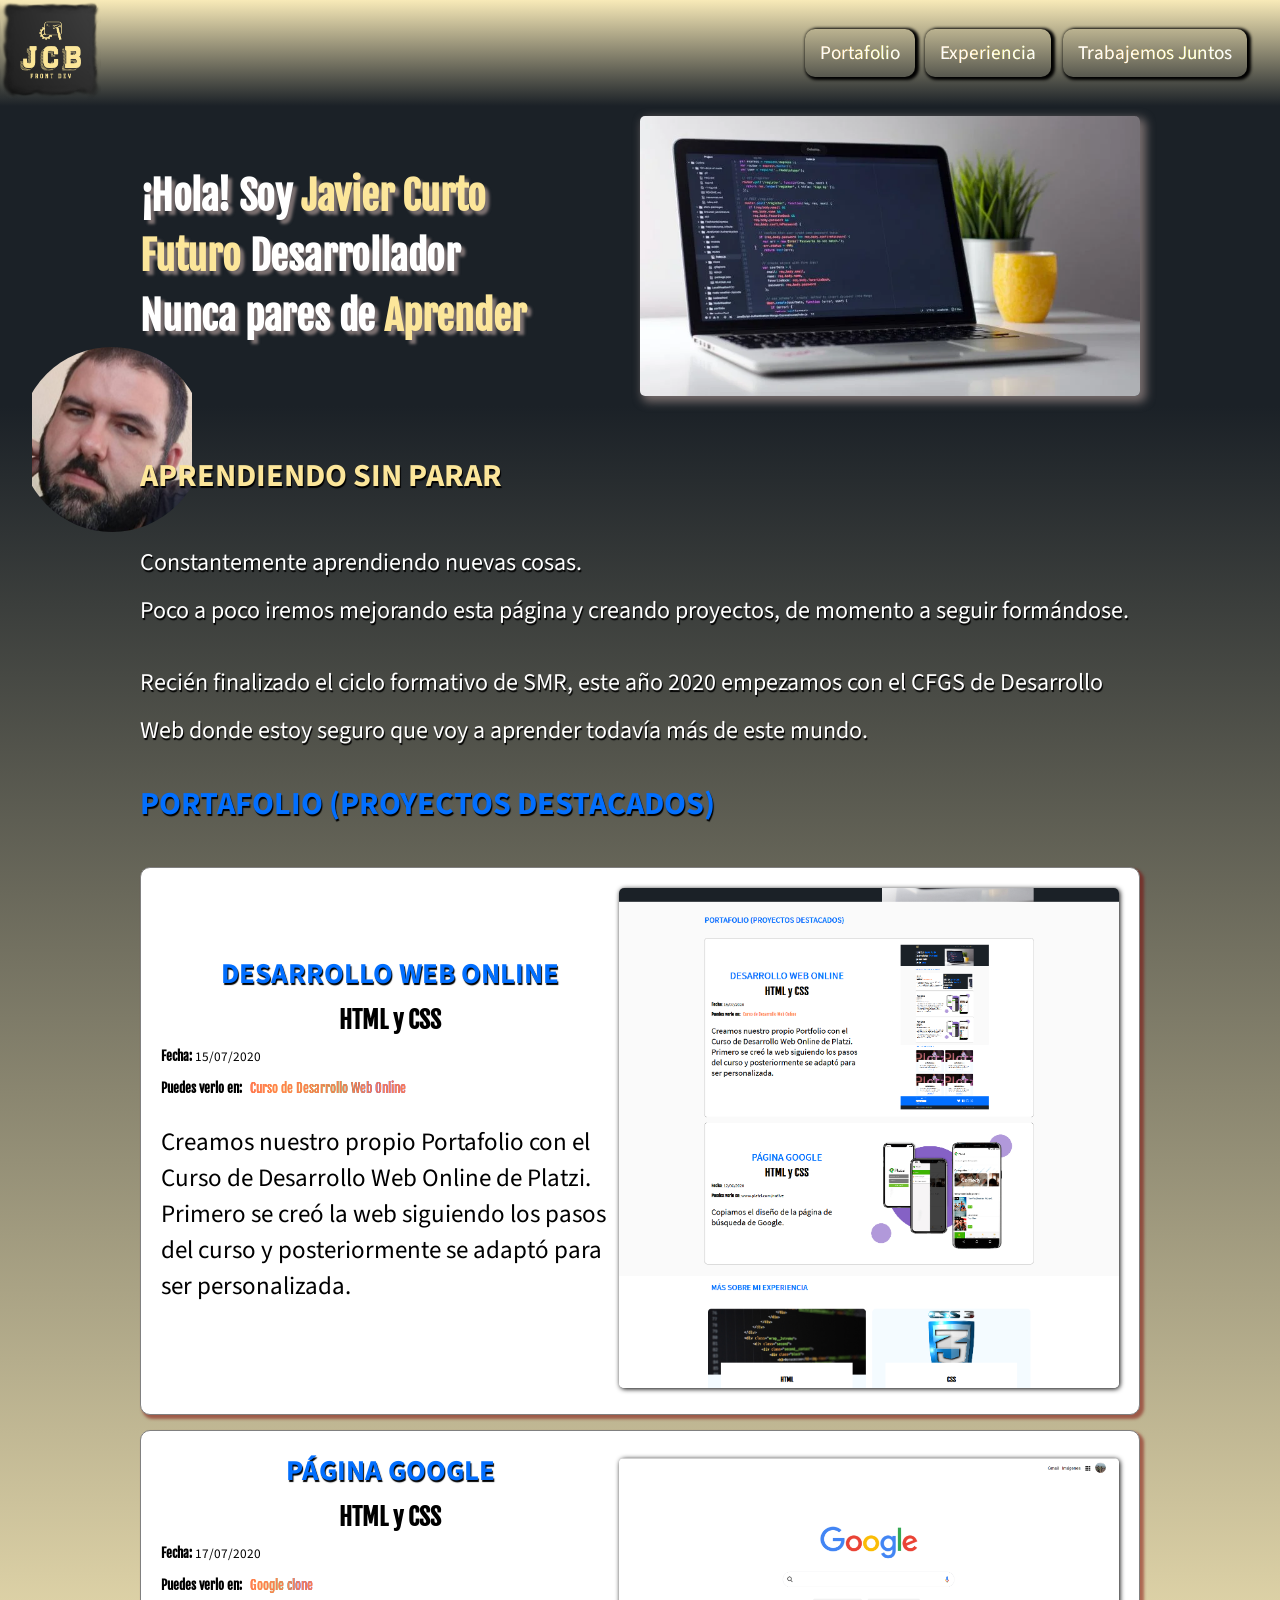
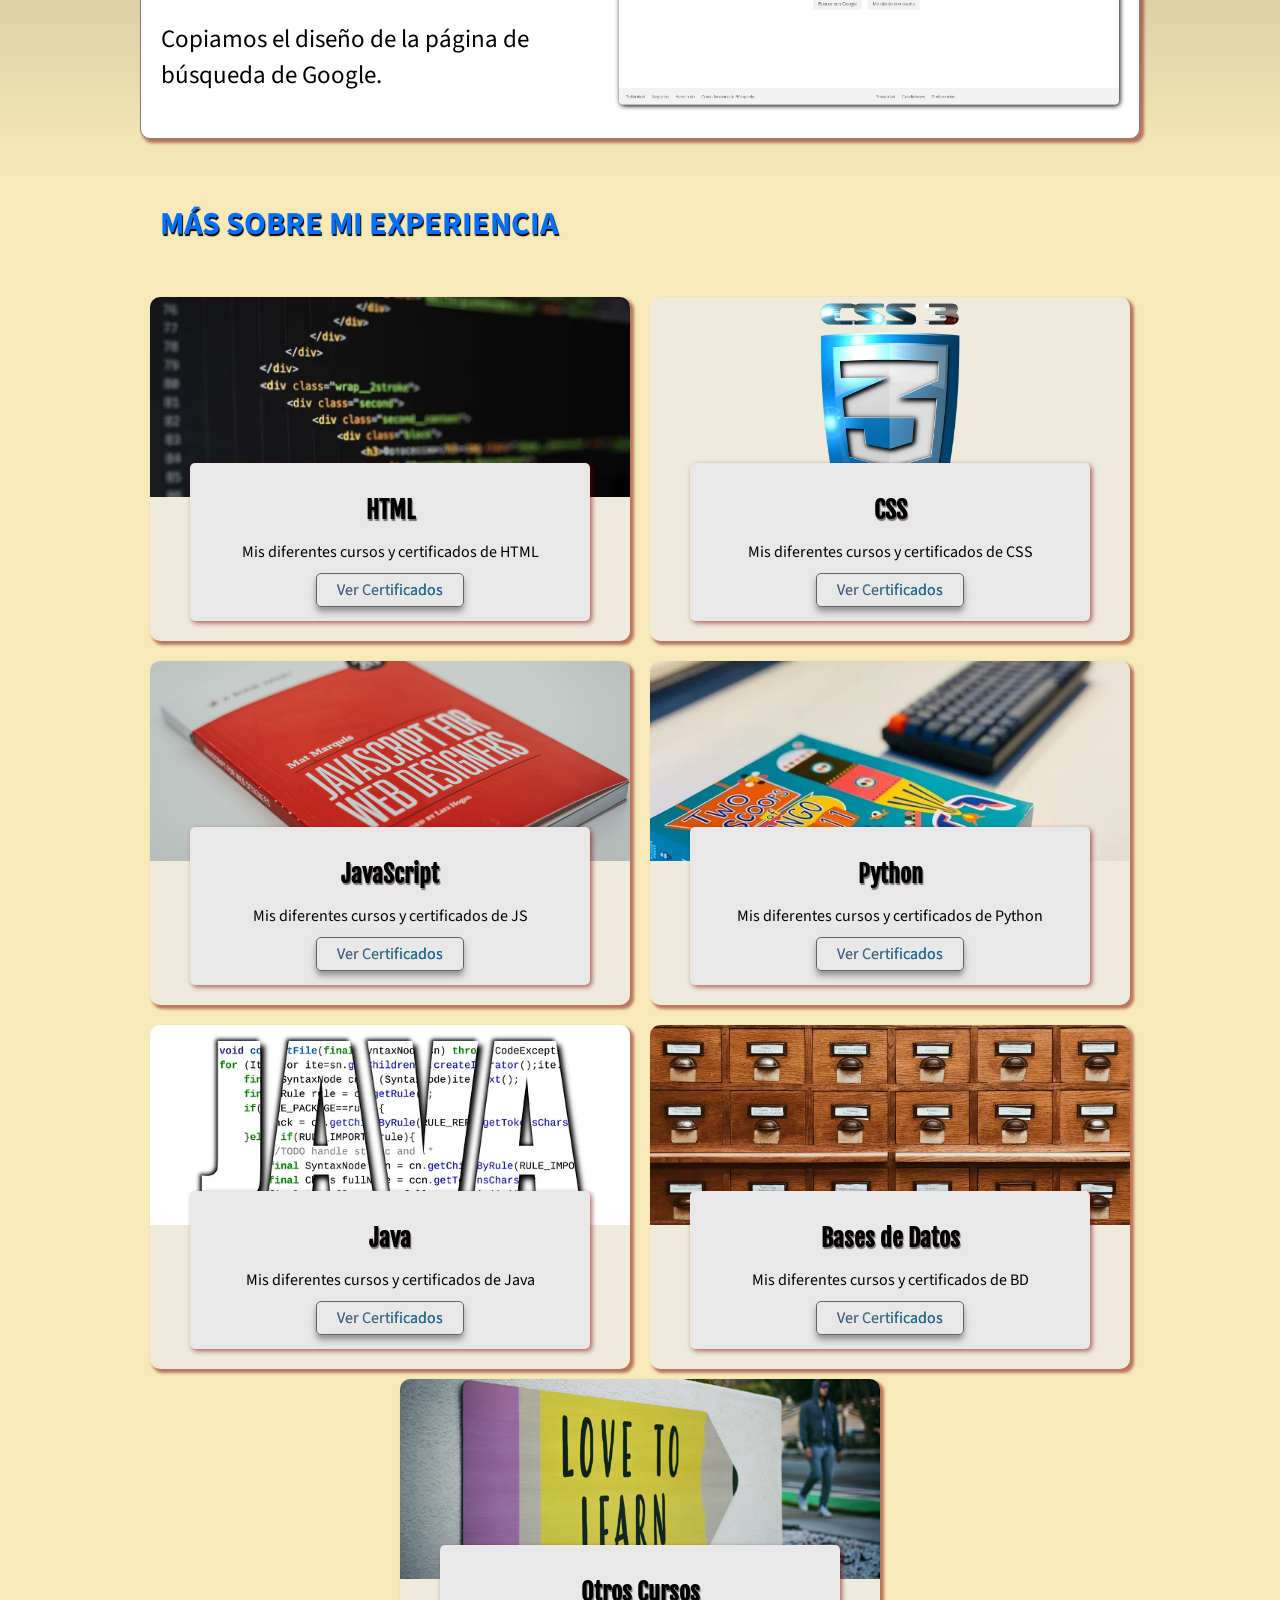
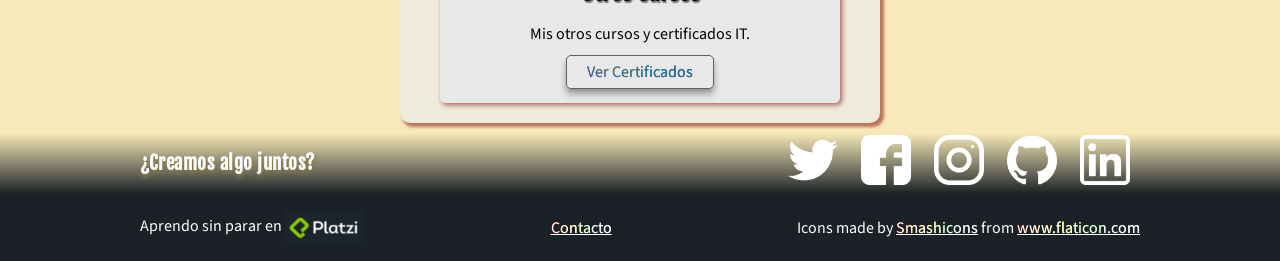
==== commit d8c1ea48: "Página certificados Java, article Java" ====
--- a/index.html
+++ b/index.html
@@ -212,6 +212,22 @@
 					<figure class="event-imageContainer">
 						<img
 							class="event-image"
+							src="./images/java-img.webp"
+							alt="Photo by Faisal M on Unsplash"
+						/>
+					</figure>
+					<div class="event-detail">
+						<h3 class="event-title">Java</h3>
+						<p class="event-description">
+							Mis diferentes cursos y certificados de Java
+						</p>
+						<a class="event-url" href="./cert_java.html">Ver Certificados</a>
+					</div>
+				</article>
+				<article class="event">
+					<figure class="event-imageContainer">
+						<img
+							class="event-image"
 							src="./images/DB-unsplash.webp"
 							alt="Photo by Jan Antonin Kolar on Unsplash"
 						/>
@@ -224,7 +240,7 @@
 						<a class="event-url" href="./cert_DB.html">Ver Certificados</a>
 					</div>
 				</article>
-				<article class="event">
+				<article class="event event-alone">
 					<figure class="event-imageContainer">
 						<img
 							class="event-image"
--- a/CSS/estilos.css
+++ b/CSS/estilos.css
@@ -469,6 +469,13 @@
     margin: .5em;
 }
 
+@media screen and (max-width: 1440px) {
+    .photo {
+        width: 10em;
+        left: 2em;
+        top: 21em;
+    }
+}
 @media screen and (max-width: 1024px) {
 
     h1 {
@@ -543,6 +550,11 @@
     .social {
         text-align: center;
         margin: 0 auto;
+    }
+    .photo {
+        width: 10em;
+        left: 2em;
+        top: 21em;
     }
 }
 @media screen and (max-width: 767px) {
@@ -570,7 +582,11 @@
     .cert-image{
         width: 95%;
     }
-    
+    .photo {
+        width: 7em;
+        left: 1em;
+        top: 25em;
+    }
 }
 @media screen and (max-width: 480px) {
 
@@ -674,6 +690,11 @@
     .footer {
         font-size: 0.8em;
     }
+    .photo {
+        width: 7em;
+        left: 1em;
+        top: -10em;
+    }
 }
 @media screen and (max-width: 320px) {
     /* .header {
@@ -706,4 +727,9 @@
     .footer {
         font-size: 0.6em;
     }
-}
+    .photo {
+        width: 5em;
+        left: 1em;
+        top: -12em;
+    }
+}
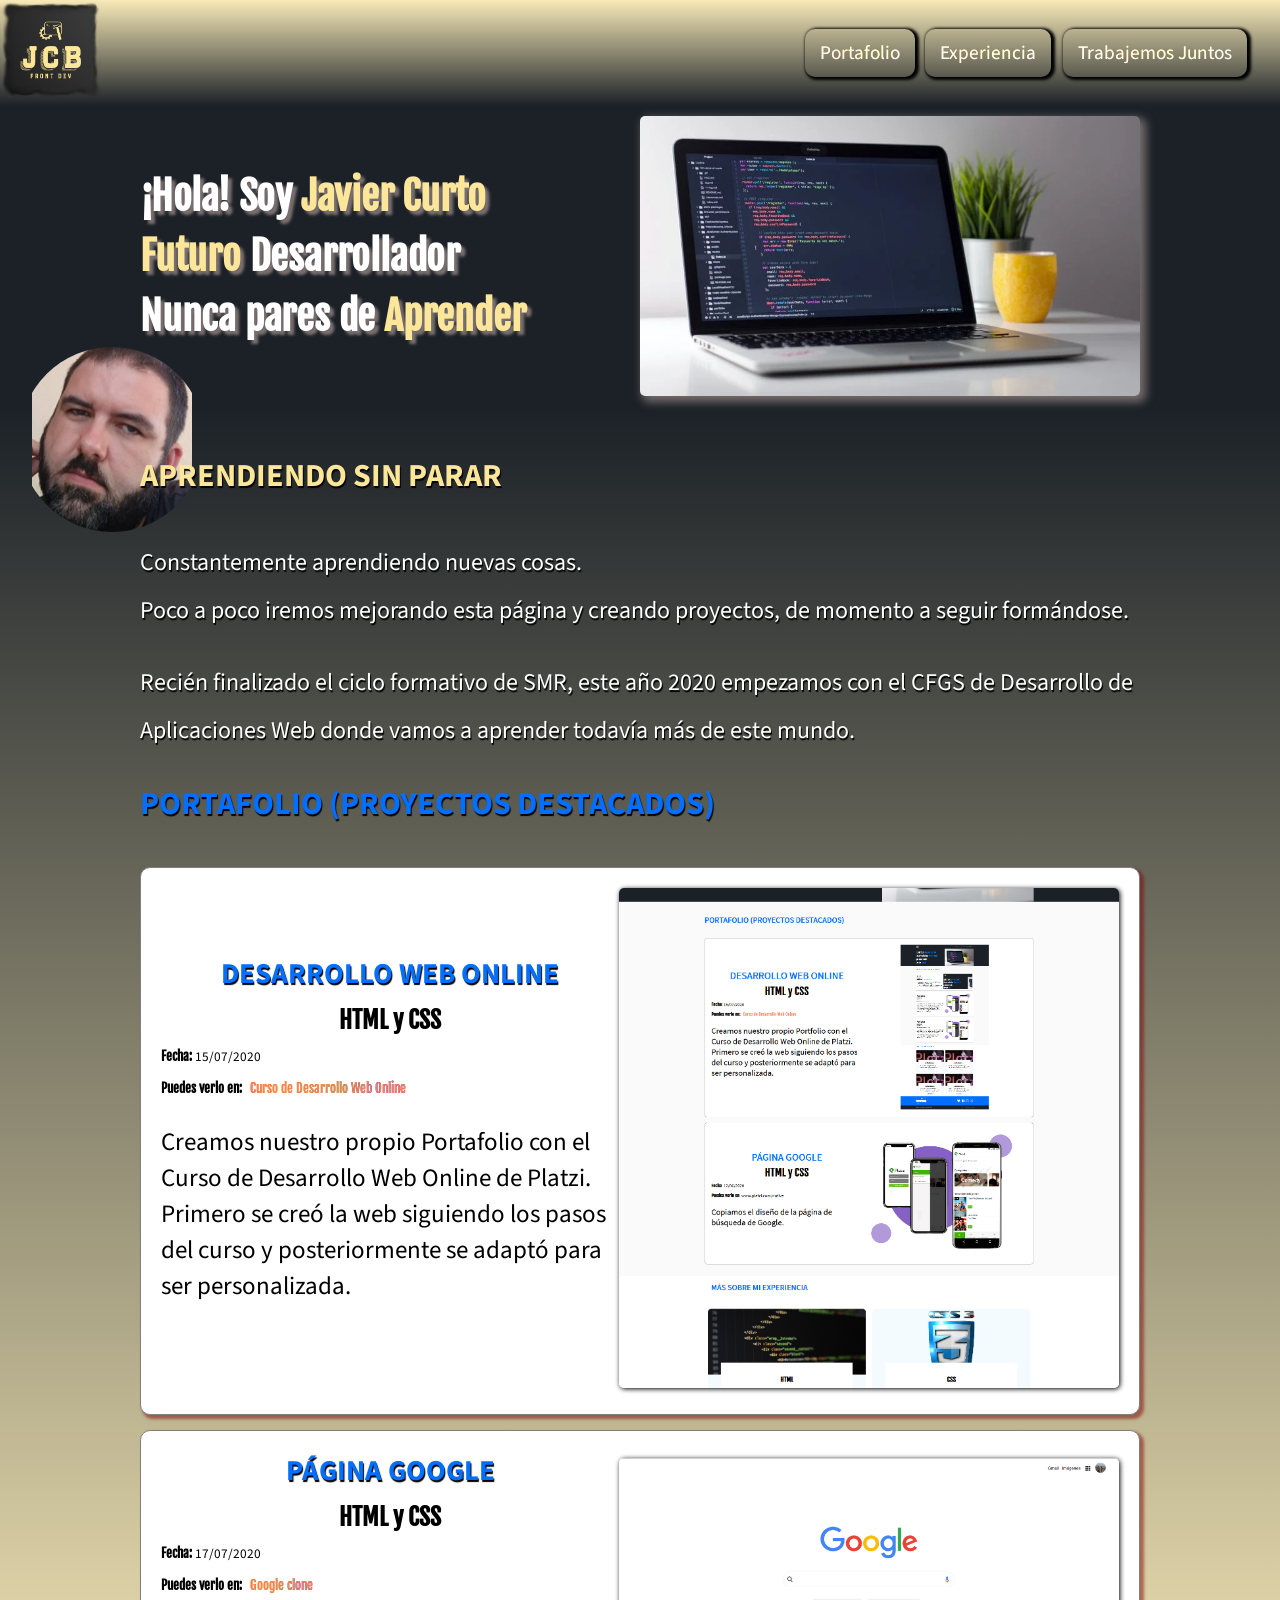
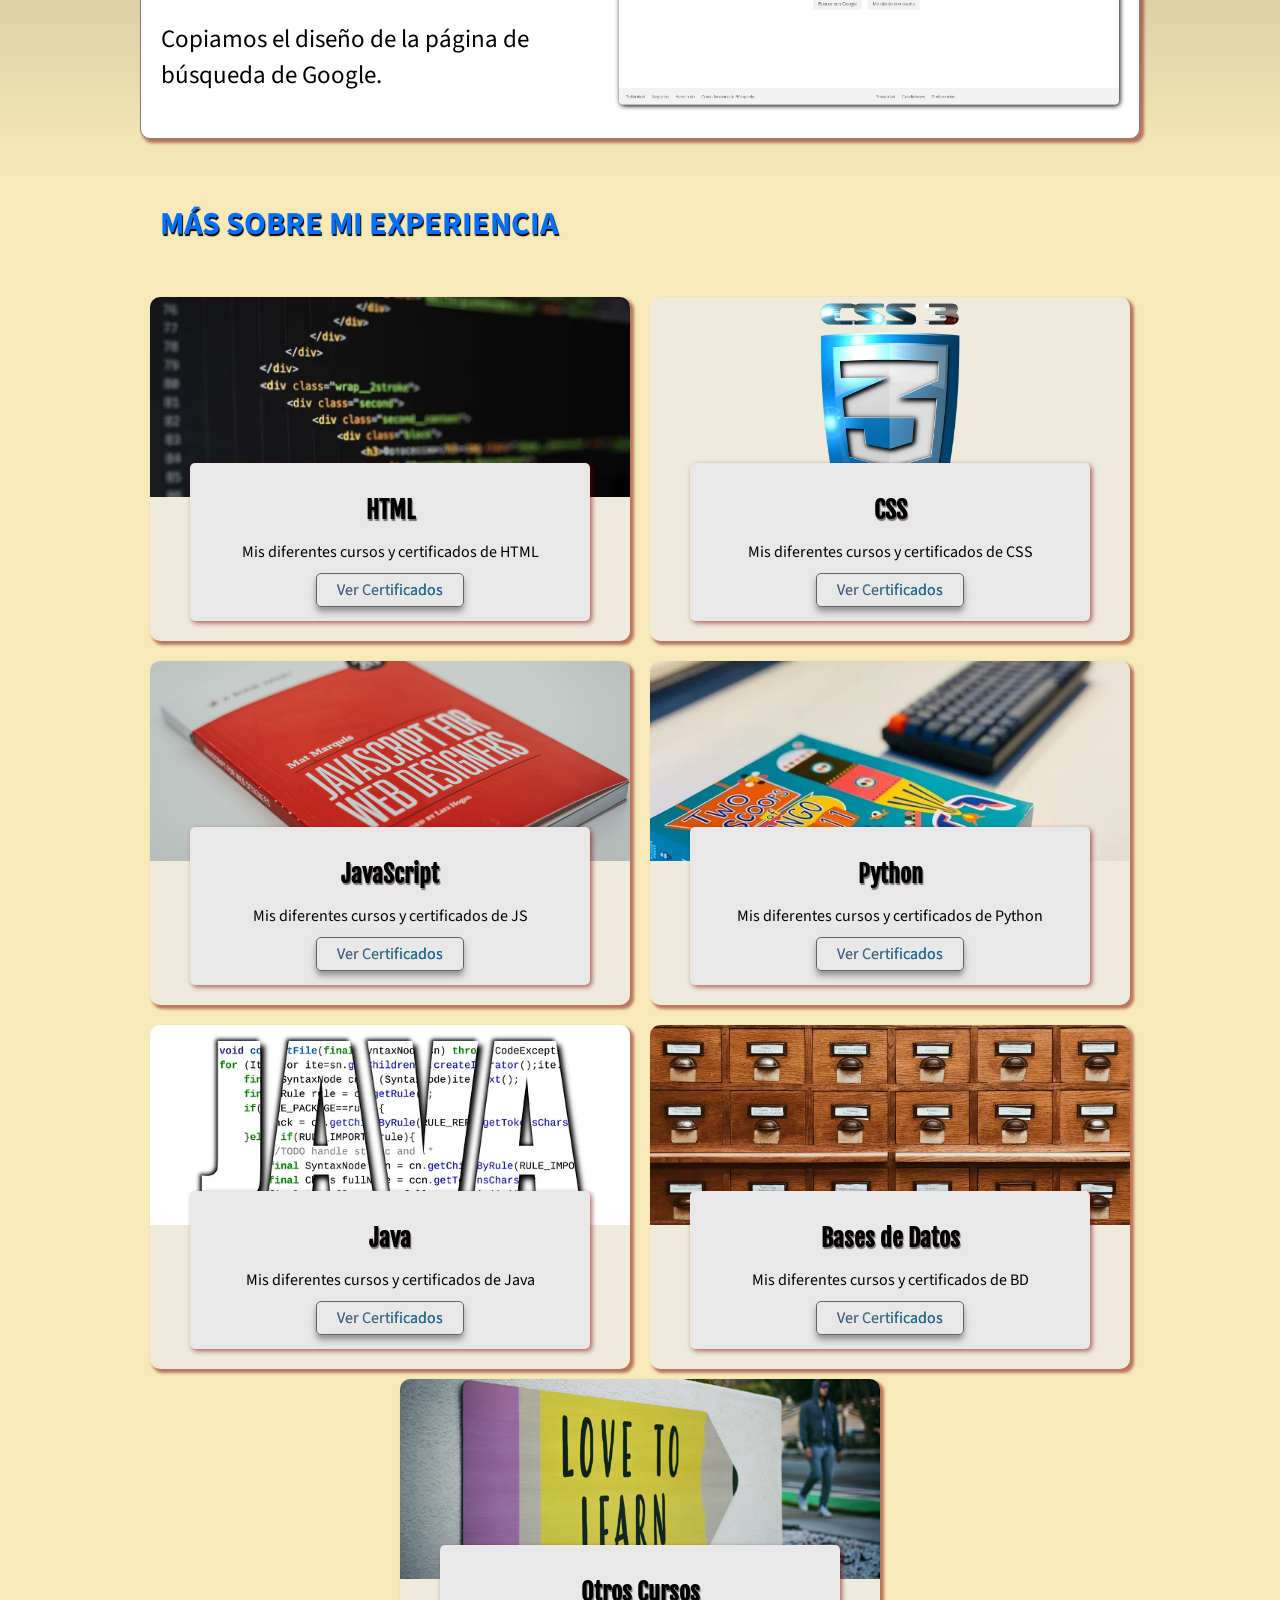
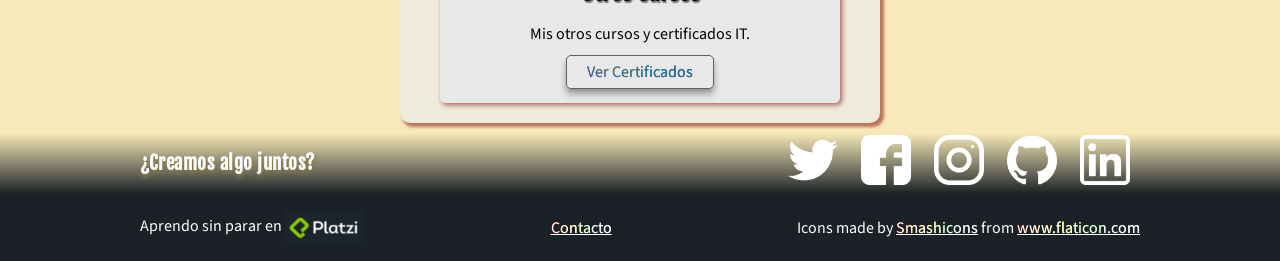
==== commit f143c0af: "Cambio descripción" ====
--- a/index.html
+++ b/index.html
@@ -72,7 +72,7 @@
 				<h2 class="animate__animated animate__backInUp"><strong >Aprendiendo sin parar</strong></h2>
 
 				<p class="paragraph">Constantemente aprendiendo nuevas cosas. </br> Poco a poco iremos mejorando esta página y creando proyectos, de momento a seguir formándose.</p>
-				<p class="paragraph">Recién finalizado el ciclo formativo de SMR, este año 2020 empezamos con el CFGS de Desarrollo Web donde estoy seguro que voy a aprender todavía más de este mundo.</p>
+				<p class="paragraph">Recién finalizado el ciclo formativo de SMR, este año 2020 empezamos con el CFGS de Desarrollo de Aplicaciones Web donde vamos a aprender todavía más de este mundo.</p>
 
 				<h2>Portafolio (Proyectos destacados)</h2>
 
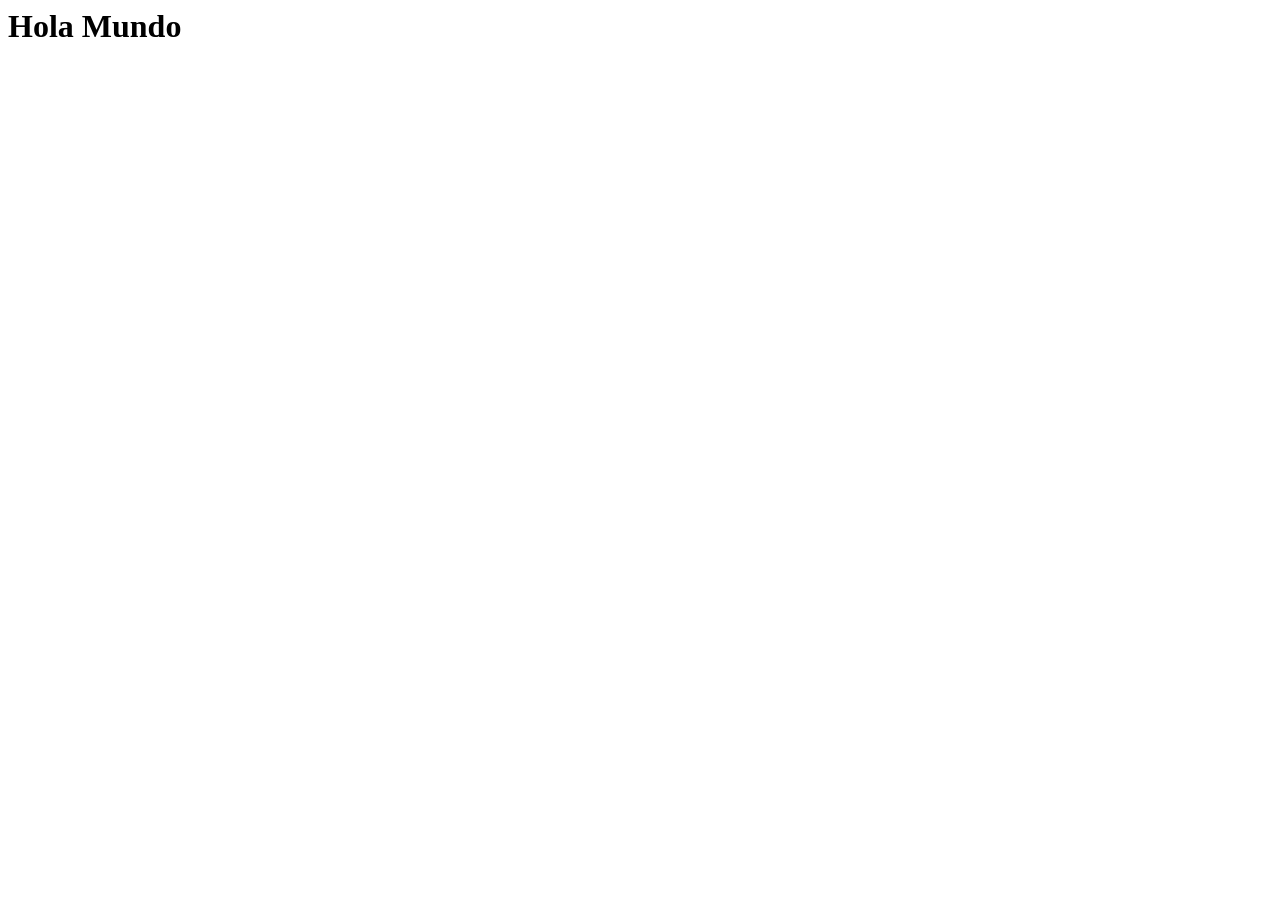
==== commit 135383d7: "Create index.html" ====
--- a/index.html
+++ b/index.html
@@ -1,337 +1,12 @@
-<!DOCTYPE html>
-<html lang="es">
-	<head>
-		<meta charset="UTF-8" />
-		<meta name="viewport" content="width=device-width, initial-scale=1.0" />
-		<meta name="robots" content="index, follow" />
-		<meta name="keywords" content="frontend, HTML, CSS" />
-		<meta
-			name="description"
-			content="Javier Curto Brull FrontEnd Developer, aprendiendo a crear la web perfecta. Siempre formándome y continuamente mejorando."
-		/>
-		<link
-			rel="shortcut icon"
-			href="./images/JCB_Front_Dev.webp"
-			type="image/x-icon"
-		/>
-		<link
-			href="https://fonts.googleapis.com/css2?family=Fjalla+One&family=Source+Sans+Pro:wght@400;900&display=swap"
-			rel="stylesheet"
-		/>
-		<link rel="stylesheet" href="./CSS/estilos.css" />
-		<link
-			rel="stylesheet"
-			href="https://cdnjs.cloudflare.com/ajax/libs/animate.css/4.0.0/animate.min.css"
-		/>
-		<title>Página de Javier Curto</title>
-	</head>
-	<body>
-		<header class="header">
-			<figure class="logo">
-				<img
-					class="header-imgLogo"
-					src="./images/JCB_Front_Dev.webp"
-					alt="logo"
-				/>
-			</figure>
-			<nav class="menu">
-				<ol>
-					<li>
-						<a href="#portafolio" class="link">Portafolio</a>
-					</li>
-					<li>
-						<a href="#experiencia" class="link">Experiencia</a>
-					</li>
-					<li>
-						<a href="#contacto" class="link">Trabajemos Juntos</a>
-					</li>
-				</ol>
-			</nav>
-			<!-- <div class="container">
-			</div> -->
-		</header>
-		<section class="hero">
-			<div class="container">
-				<img class="photo animate__animated animate__fadeInBottomRight" src="./images/curto2.png" alt="Javier Curto">
-				<h1 class="animate__animated animate__bounceInLeft">
-					¡Hola! Soy <strong>Javier Curto</strong> <br /><strong>Futuro</strong> Desarrollador
-					<br />
-					Nunca pares de <strong>Aprender</strong>
-				</h1>
-				<img
-					class="hero-image animate__animated animate__zoomInLeft"
-					src="./images/computer.webp"
-					alt="Imagen de portada"
-					width="500"
-					height="280"
-				/>
-			</div>
-		</section>
-		<section id="portafolio" class="portfolio">
-			<div class="container">
-				<h2 class="animate__animated animate__backInUp"><strong >Aprendiendo sin parar</strong></h2>
-
-				<p class="paragraph">Constantemente aprendiendo nuevas cosas. </br> Poco a poco iremos mejorando esta página y creando proyectos, de momento a seguir formándose.</p>
-				<p class="paragraph">Recién finalizado el ciclo formativo de SMR, este año 2020 empezamos con el CFGS de Desarrollo de Aplicaciones Web donde vamos a aprender todavía más de este mundo.</p>
-
-				<h2>Portafolio (Proyectos destacados)</h2>
-
-				<article class="project">
-					<div class="project-details">
-						<h2 class="project-title">Desarrollo Web Online</h2>
-						<h3 class="project-course">HTML y CSS</h3>
-						<p class="project-date">
-							<small><strong>Fecha:</strong> 15/07/2020</small>
-						</p>
-						<p class="project-url">
-							<small
-								><strong>Puedes verlo en:</strong>
-								<a
-									href="https://curtobrull.github.io/Curso-de-Desarrollo-Web-Online/"
-									>Curso de Desarrollo Web Online</a
-								>
-							</small>
-						</p>
-						<p class="project-description">
-							Creamos nuestro propio Portafolio con el Curso de Desarrollo Web
-							Online de Platzi. <br />
-							Primero se creó la web siguiendo los pasos del curso y
-							posteriormente se adaptó para ser personalizada.
-						</p>
-					</div>
-					<figure class="project-imageContainer">
-						<img
-							class="project-image"
-							src="./images/portfolio_curto.webp"
-							alt="portfolio Javier Curto"
-							width="500"
-							height="500"
-						/>
-					</figure>
-				</article>
-				<article class="project">
-					<div class="project-details">
-						<h2 class="project-title">Página Google</h2>
-						<h3 class="project-course">HTML y CSS</h3>
-						<p class="project-date">
-							<small><strong>Fecha:</strong> 17/07/2020</small>
-						</p>
-						<p class="project-url">
-							<small
-								><strong>Puedes verlo en:</strong>
-								<a href="https://curtobrull.github.io/pagina_google/"
-									>Google clone</a
-								></small
-							>
-						</p>
-						<p class="project-description">
-							Copiamos el diseño de la página de búsqueda de Google.
-						</p>
-					</div>
-					<figure class="project-imageContainer">
-						<img
-							class="project-image"
-							src="./images/google_clonepng.webp"
-							alt="Clon de la página google"
-							width="500"
-						/>
-					</figure>
-				</article>
-			</div>
-		</section>
-		<div class="container">
-			<h2 id="experiencia" class="event-list-title">
-				Más sobre mi experiencia
-			</h2>
-			<section id="eventos" class="event-list">
-				<article class="event">
-					<figure class="event-imageContainer">
-						<img
-							class="event-image"
-							src="./images/html-img.webp"
-							alt="Imagen HTML"
-						/>
-					</figure>
-					<div class="event-detail">
-						<h3 class="event-title">HTML</h3>
-						<p class="event-description">
-							Mis diferentes cursos y certificados de HTML
-						</p>
-						<a class="event-url" href="./cert_html.html">Ver Certificados</a>
-					</div>
-				</article>
-				<article class="event">
-					<figure class="event-imageContainer">
-						<img
-							class="event-image css"
-							src="./images/css3-1841590_640.webp"
-							alt="Imagen CSS"
-						/>
-					</figure>
-					<div class="event-detail">
-						<h3 class="event-title">CSS</h3>
-						<p class="event-description">
-							Mis diferentes cursos y certificados de CSS
-						</p>
-						<a class="event-url" href="./cert_css.html">Ver Certificados</a>
-					</div>
-				</article>
-				<article class="event">
-					<figure class="event-imageContainer">
-						<img
-							class="event-image"
-							src="./images/js-unsplash.webp"
-							alt="🇨🇭 Claudio Schwarz | @purzlbaum"
-						/>
-					</figure>
-					<div class="event-detail">
-						<h3 class="event-title">JavaScript</h3>
-						<p class="event-description">
-							Mis diferentes cursos y certificados de JS
-						</p>
-						<a class="event-url" href="./cert_js.html">Ver Certificados</a>
-					</div>
-				</article>
-				<article class="event">
-					<figure class="event-imageContainer">
-						<img
-							class="event-image"
-							src="./images/python.webp"
-							alt="Photo by Faisal M on Unsplash"
-						/>
-					</figure>
-					<div class="event-detail">
-						<h3 class="event-title">Python</h3>
-						<p class="event-description">
-							Mis diferentes cursos y certificados de Python
-						</p>
-						<a class="event-url" href="./cert_python.html">Ver Certificados</a>
-					</div>
-				</article>
-				<article class="event">
-					<figure class="event-imageContainer">
-						<img
-							class="event-image"
-							src="./images/java-img.webp"
-							alt="Photo by Faisal M on Unsplash"
-						/>
-					</figure>
-					<div class="event-detail">
-						<h3 class="event-title">Java</h3>
-						<p class="event-description">
-							Mis diferentes cursos y certificados de Java
-						</p>
-						<a class="event-url" href="./cert_java.html">Ver Certificados</a>
-					</div>
-				</article>
-				<article class="event">
-					<figure class="event-imageContainer">
-						<img
-							class="event-image"
-							src="./images/DB-unsplash.webp"
-							alt="Photo by Jan Antonin Kolar on Unsplash"
-						/>
-					</figure>
-					<div class="event-detail">
-						<h3 class="event-title">Bases de Datos</h3>
-						<p class="event-description">
-							Mis diferentes cursos y certificados de BD
-						</p>
-						<a class="event-url" href="./cert_DB.html">Ver Certificados</a>
-					</div>
-				</article>
-				<article class="event event-alone">
-					<figure class="event-imageContainer">
-						<img
-							class="event-image"
-							src="./images/learn-unsplash.webp"
-							alt="Photo by Tim Mossholder on Unsplash"
-						/>
-					</figure>
-					<div class="event-detail">
-						<h3 class="event-title">Otros Cursos</h3>
-						<p class="event-description">
-							Mis otros cursos y certificados IT.
-						</p>
-						<a class="event-url" href="./cert_others.html">Ver Certificados</a>
-					</div>
-				</article>
-			</section>
-		</div>
-		<section id="contacto" class="contact">
-			<div class="container">
-				<h3>¿Creamos algo juntos?</h3>
-				<!-- <form action="/suscription/" class="form-email">
-					<label for="email">Déjame tu email</label>
-					<input
-						id="email"
-						type="text"
-						name=""
-						placeholder="Déjame tu email"
-						value=""
-					/>
-					<button type="submit">Enviar</button> 
-				</form> -->
-				<div class="social">
-					<a
-						href="https://twitter.com/J_Curto_Brull"
-						class="social-link twitter"
-						target="_blank"
-					></a>
-					<a
-						href="https://facebook.com/nivencillo"
-						class="social-link facebook"
-						target="_blank"
-					></a>
-					<a
-						href="https://instagram.com/j.curtobrull/"
-						class="social-link instagram"
-						target="_blank"
-					></a>
-					<a
-						href="https://github.com/CurtoBrull"
-						class="social-link github"
-						target="_blank"
-					></a>
-					<a
-						href="https://www.linkedin.com/in/javier-curto-brull"
-						class="social-link linkedin"
-						target="_blank"
-					></a>
-				</div>
-			</div>
-		</section>
-		<!--FOOTER-->
-		<footer class="footer">
-			<div class="container">
-				<div>
-					<p>
-						Aprendo sin parar en
-						<img
-							class="footer-imgPlatzi"
-							src="./images/platzi.webp"
-							alt="Platzi"
-						/>
-					</p>
-				</div>
-				<div>
-					<p>
-						<a href="mailto:curto.brull.javier@gmail.com">Contacto</a>
-					</p>
-				</div>
-				<div>
-					Icons made by
-					<a
-						href="https://www.flaticon.com/authors/smashicons"
-						title="Smashicons"
-						>Smashicons</a
-					>
-					from
-					<a href="https://www.flaticon.com/" title="Flaticon"
-						>www.flaticon.com</a
-					>
-				</div>
-			</div>
-		</footer>
-	</body>
+<html lang="en">
+<head>
+    <meta charset="UTF-8">
+    <meta name="viewport"
+          content="width=device-width, user-scalable=no, initial-scale=1.0, maximum-scale=1.0, minimum-scale=1.0">
+    <meta http-equiv="X-UA-Compatible" content="ie=edge">
+    <title>JCB - Mi página</title>
+</head>
+<body>
+  <h1>Hola Mundo</h1>
+</body>
 </html>
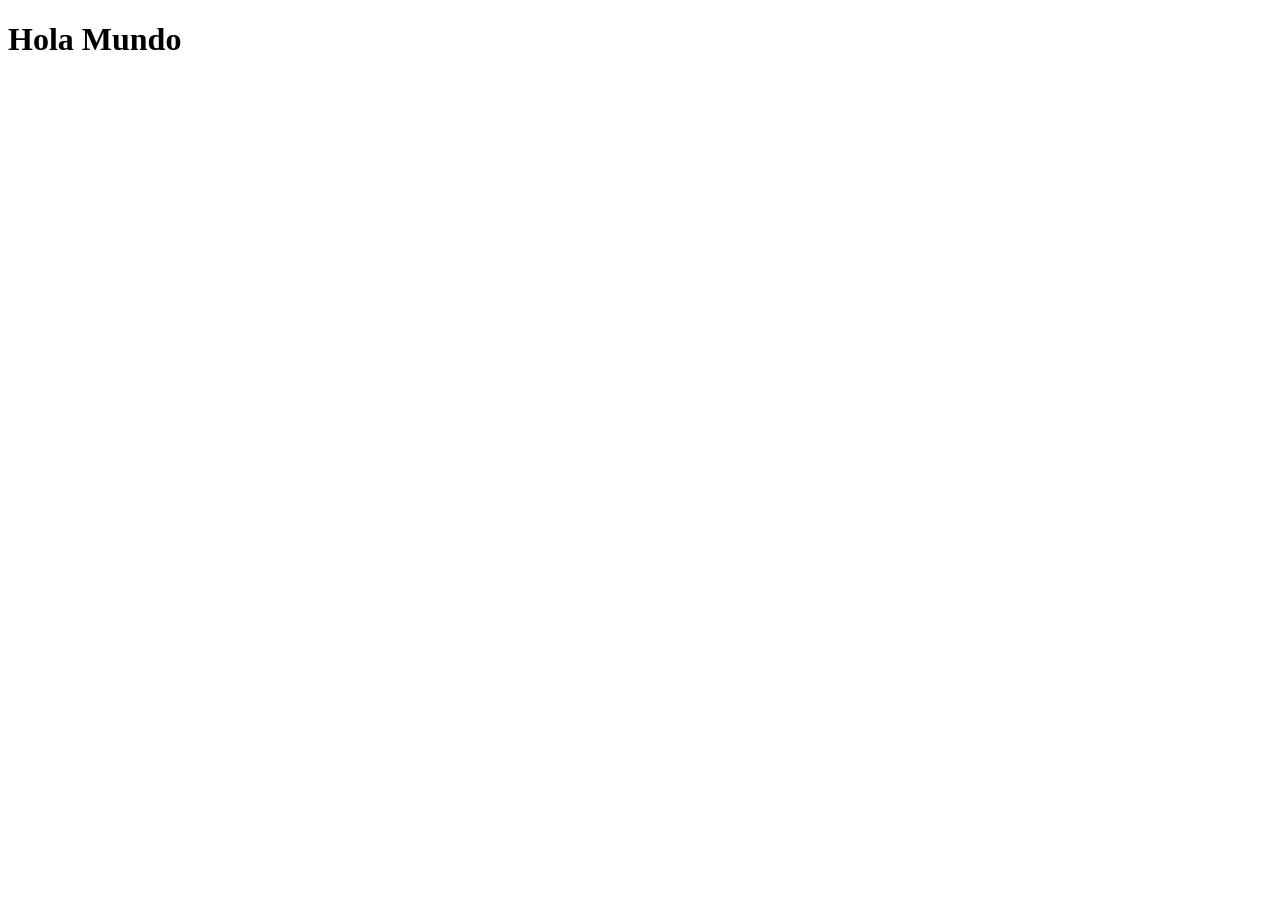
==== commit af39399e: "[DIG-01] Doctype declaration" ====
--- a/index.html
+++ b/index.html
@@ -1,3 +1,4 @@
+<!DOCTYPE html>
 <html lang="en">
 <head>
     <meta charset="UTF-8">
